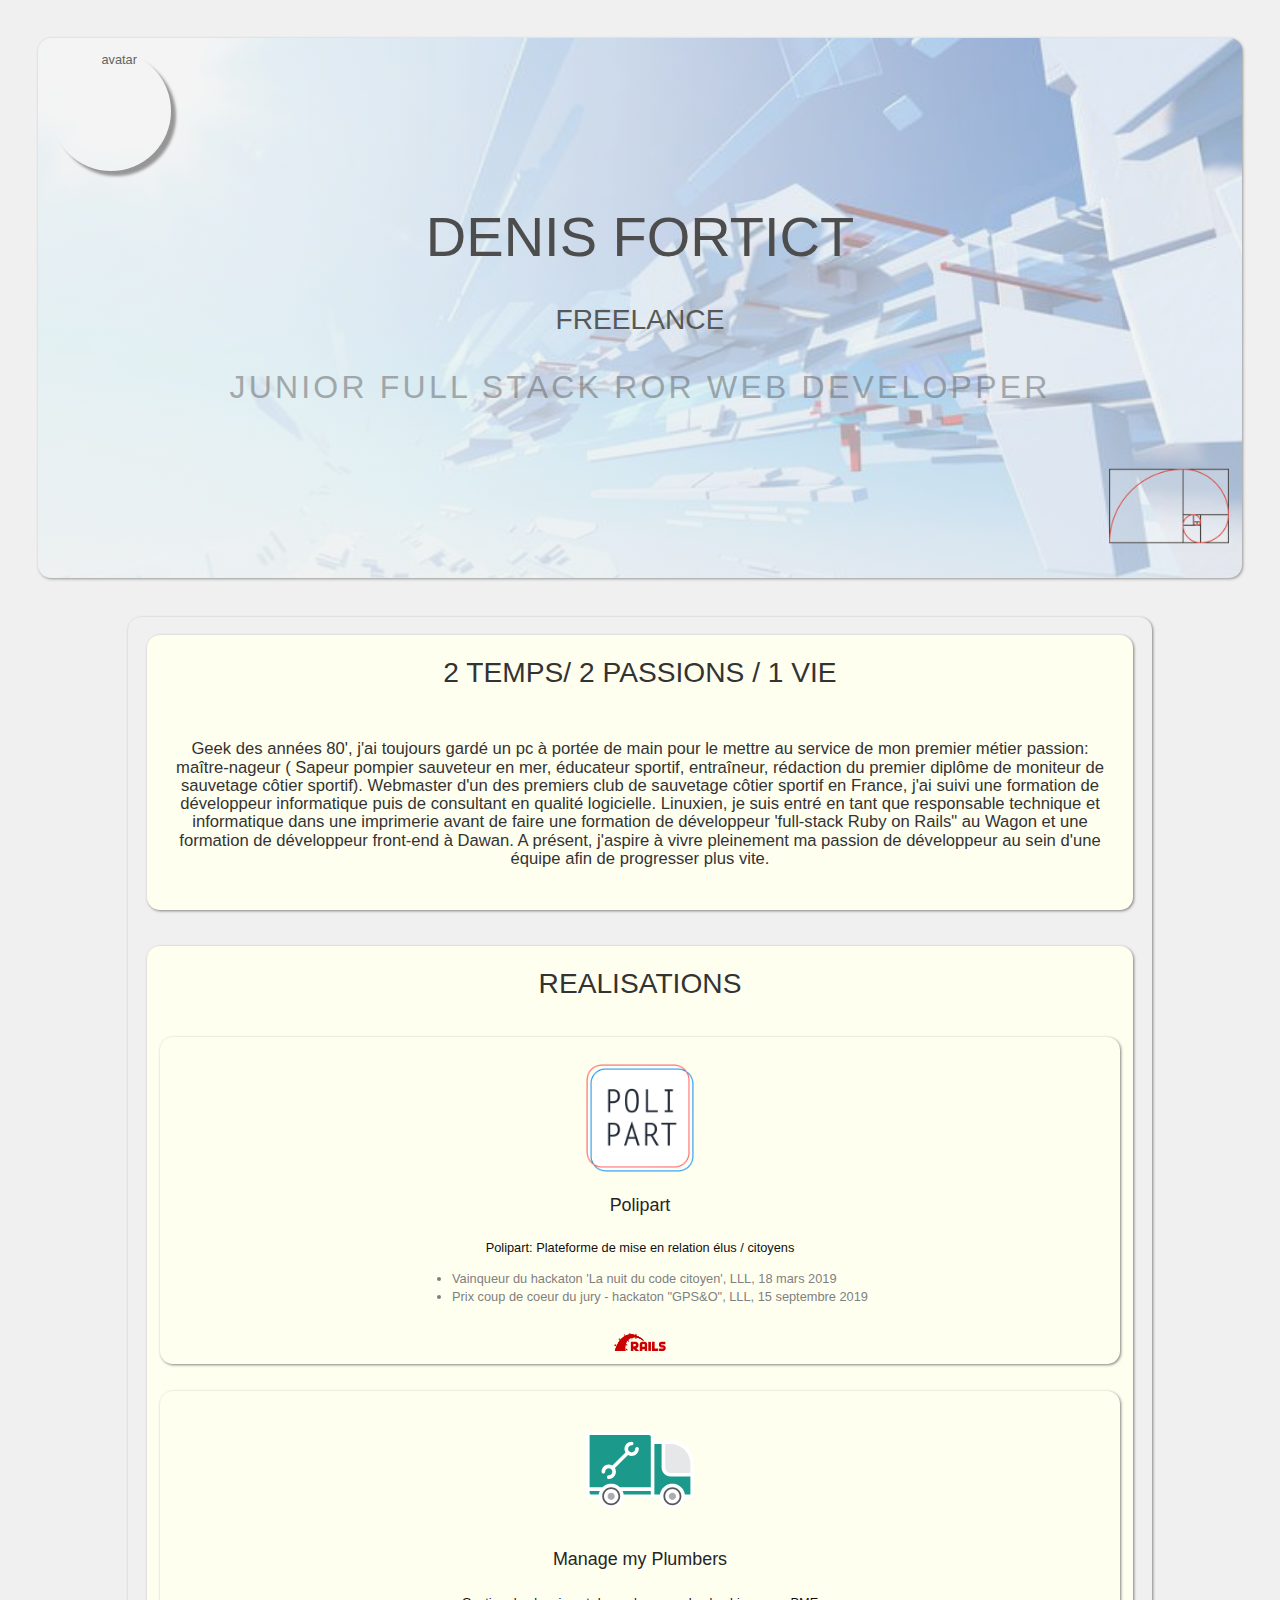
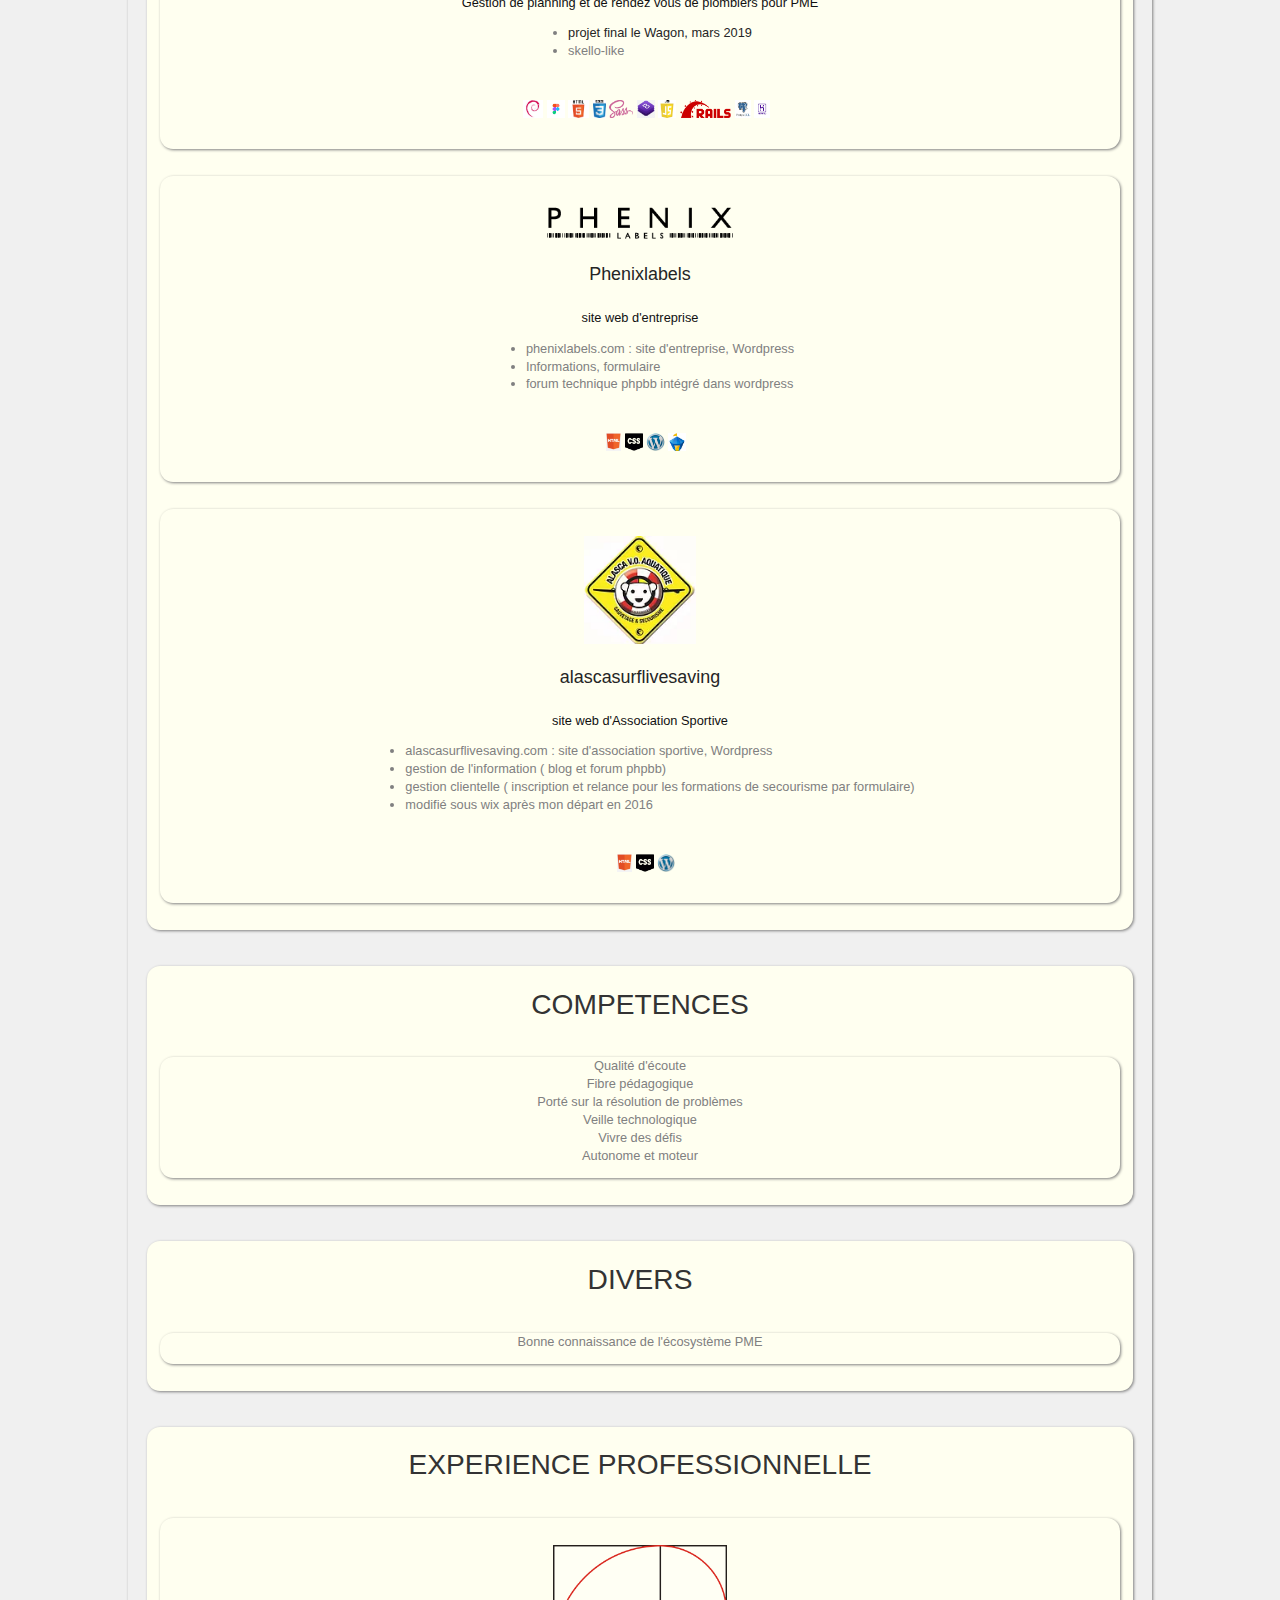
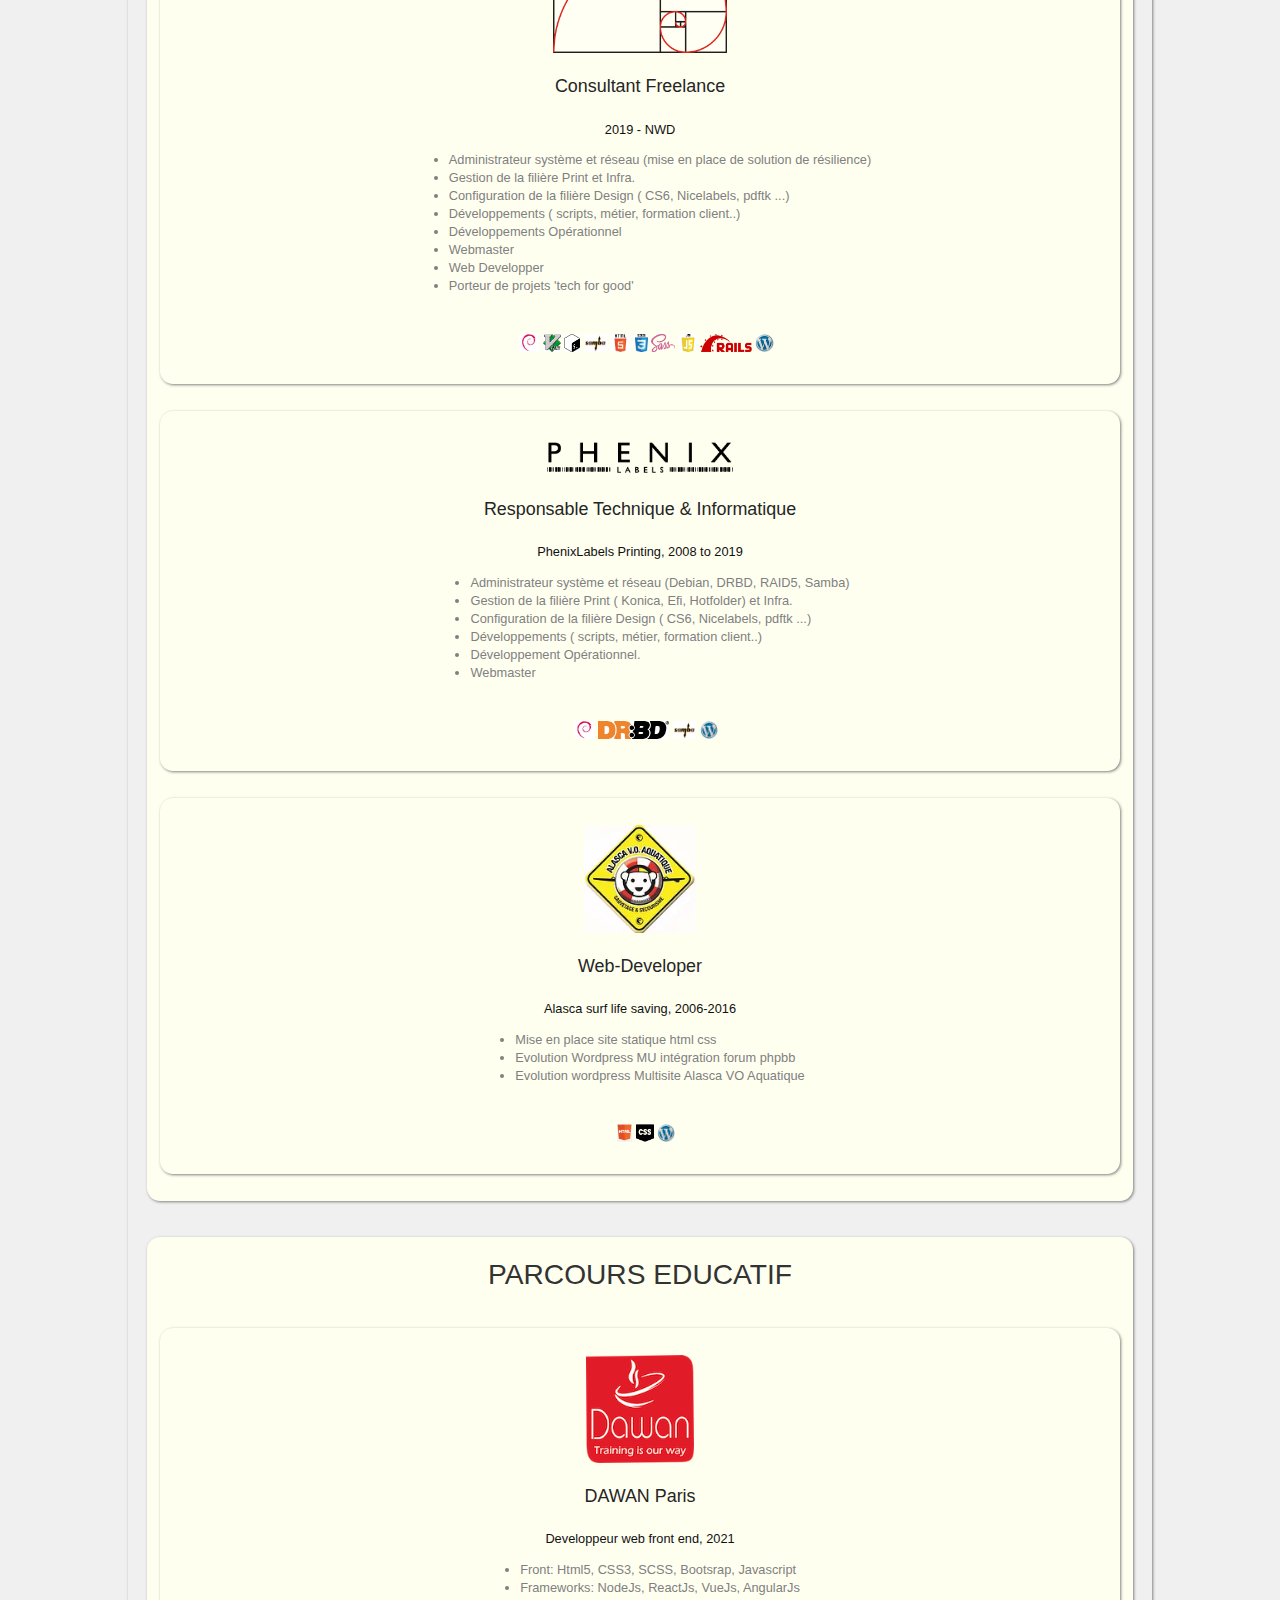
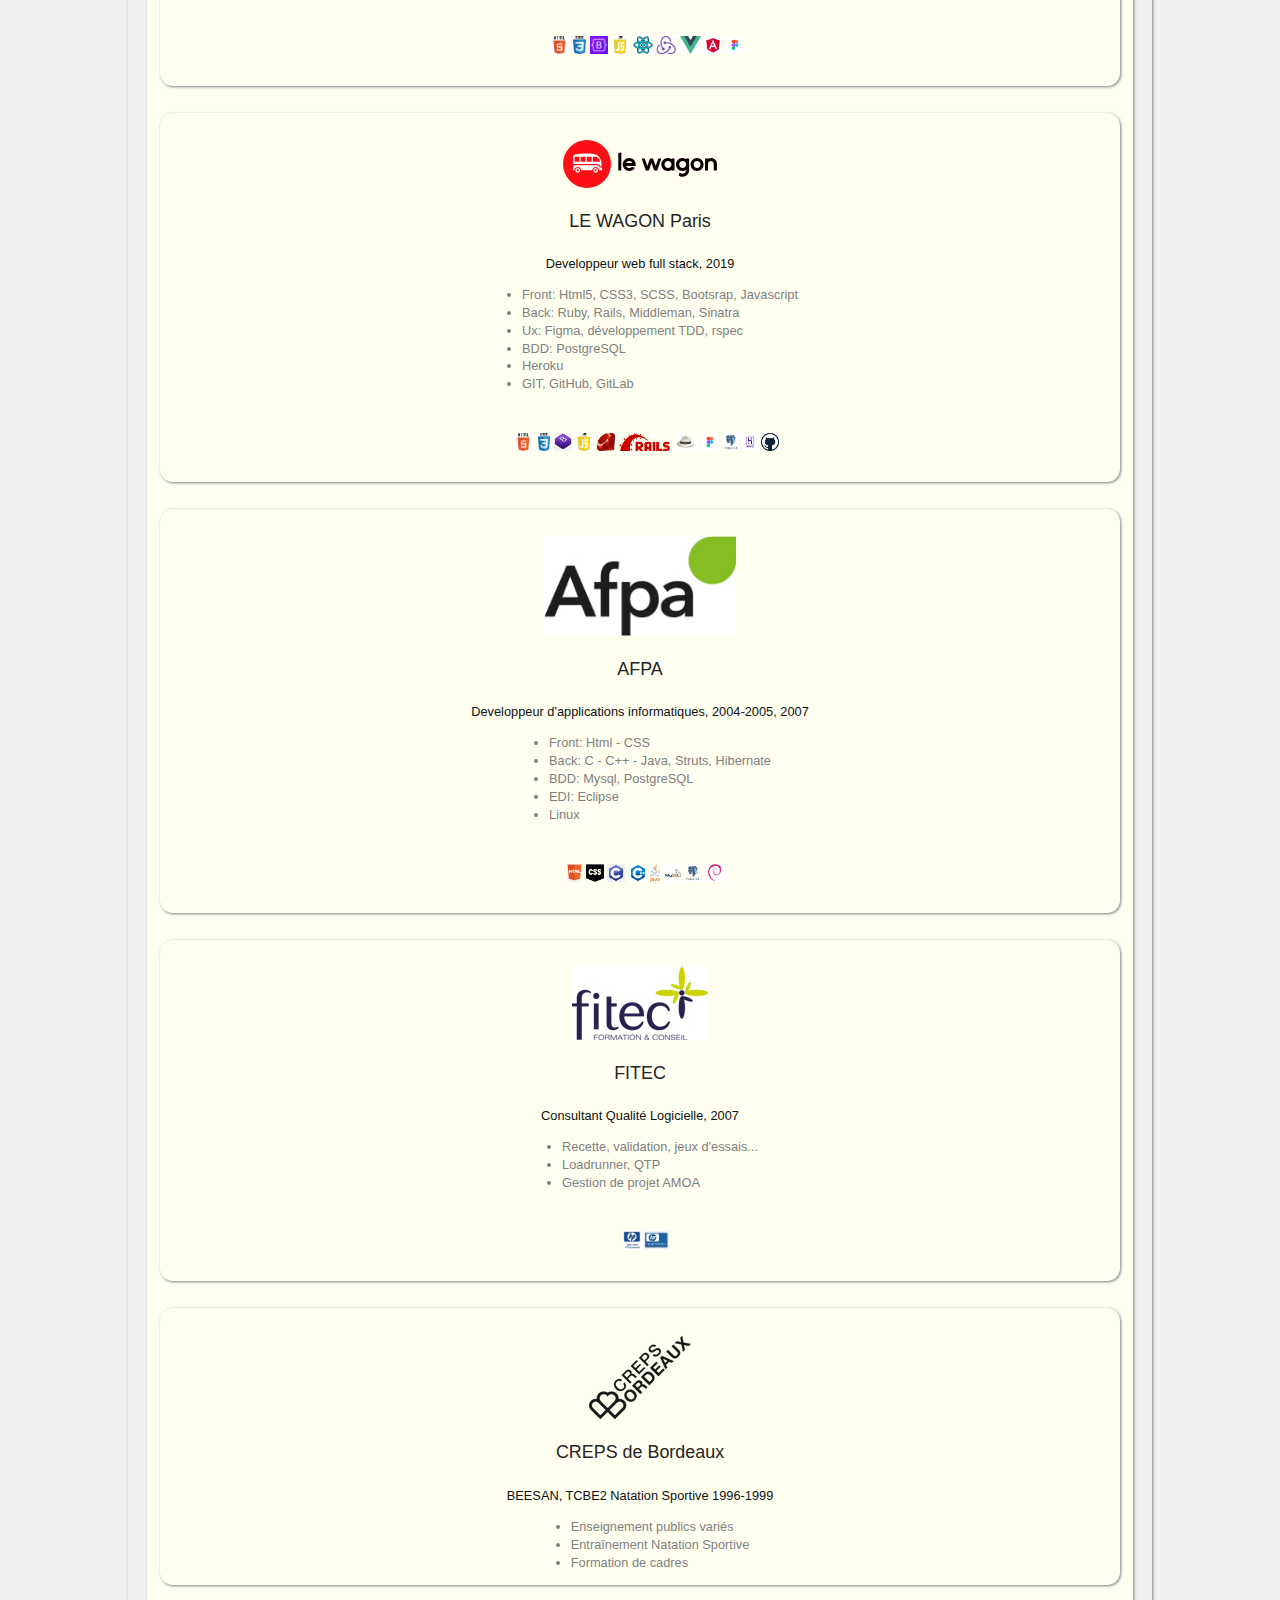
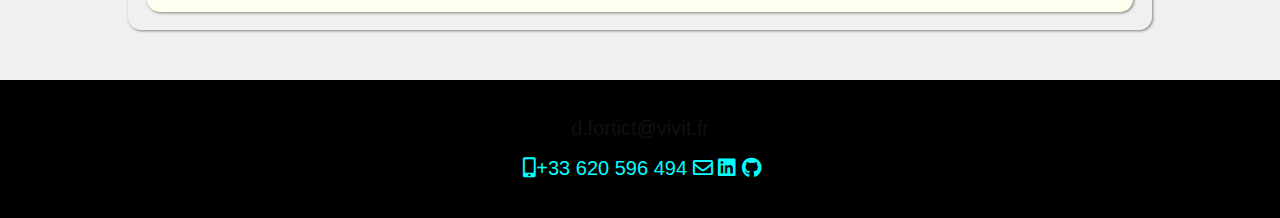
==== cv/index.html @ 647d540a "ajout repertoire cv" ====
<!DOCTYPE html>
<html lang="en">

<head>
    <meta charset="UTF-8">
    <meta http-equiv="X-UA-Compatible" content="IE=edge">
    <meta name="viewport" content="width=device-width, initial-scale=1.0">
    <link rel="icon" type="image/png" href="./images/favicon_spirale-32x32.png" sizes="32x32" />
    <!-- Google result text-->
    <title>Denis Fortict | Freelance FullStack ROR Developer</title>
    <!-- Google result description-->
    <meta name="description" content="Linuxien - Devops PME autodidacte, FullStack ROR Developer Junior, j'aspire à vivre pleinement ma passion de développeur au sein d'une équipe afin de progresser plus vite.">
    <!-- facebook result description -->
    <meta property="og:title" content="D.Fortict - Devops PME autodidacte, FullStack ROR Developer Junior">
    <meta property="og:image" content="spiraledor.png">
    <meta property="og:description" content="Linuxien - Devops PME autodidacte, FullStack ROR Developer Junior, j'aspire à vivre pleinement ma passion de développeur au sein d'une équipe afin de progresser plus vite.">
    <meta property="og:site_name" content="Denis Fortict" />

    <link rel="stylesheet" href="./css/all.css" />
    <link rel="stylesheet" href="./css/cv.css" media="screen" />
    <link rel="stylesheet" href="./css/cv-print.css" media="print" />
</head>

<body>
    <header>
        <section id="banner">
            <div class="item-banner">
                <img id="avatar_style" class="shadow" src="images/cv/profil.jpg" alt="avatar" />
            </div>
            <div id="civi" class="item-banner">
                <h1>DENIS FORTICT</h1>
                <h2>FREELANCE</h2>
                <p>JUNIOR FULL STACK ROR WEB DEVELOPPER</p>
            </div>
            <div class="item-banner">
                <img id="logo_style" src="images/cv/spiraledor.svg" alt="logo" />
            </div>
        </section>
    </header>

    <main>
        <section class="container">
            <div class="card">
                <h2>2 TEMPS/ 2 PASSIONS / 1 VIE</h2>
                <h5>Geek des années 80', j'ai toujours gardé un pc à portée de main pour le mettre au service de mon premier métier passion: maître-nageur ( Sapeur pompier sauveteur en mer, éducateur sportif, entraîneur, rédaction du premier diplôme de moniteur
                    de sauvetage côtier sportif). Webmaster d'un des premiers club de sauvetage côtier sportif en France, j'ai suivi une formation de développeur informatique puis de consultant en qualité logicielle. Linuxien, je suis entré en tant que responsable
                    technique et informatique dans une imprimerie avant de faire une formation de développeur 'full-stack Ruby on Rails" au Wagon et une formation de développeur front-end à Dawan. A présent, j'aspire à vivre pleinement ma passion de développeur
                    au sein d'une équipe afin de progresser plus vite.
                </h5>
            </div>

            <div class="card">
                <h2>REALISATIONS</h2>
                <div class="card-2">
                    <img class="img-logo" src="images/cv/polipart.png" alt="polipart_logo">
                    <div class="card-body">
                        <h4 class="card-title"><a href="https://www.polipart.fr/" target="_blank" class="Polipart">Polipart</a></h4>
                        <p class="card-text">Polipart: Plateforme de mise en relation élus / citoyens</p>
                    </div>
                    <ul class="list-group">
                        <li class="list-group-item">Vainqueur du hackaton 'La nuit du code citoyen', LLL, 18 mars 2019</li>
                        <li class="list-group-item">Prix coup de coeur du jury - hackaton "GPS&O", LLL, 15 septembre 2019</li>
                    </ul>
                    <img class="img-techno" src="images/cv/rails-logo.svg" alt="rails-logo">
                </div>

                <div class="card-2">
                    <img class="img-logo truck_to_go" src="images/cv/plumber.svg" alt="plumber_wagon_logo">
                    <div class="card-body">
                        <h4 class="card-title"><a href="http://www.managemyplumbers.live/" target="_blank" class="Plumbers">Manage my Plumbers</a></h4>
                        <p class="card-text">Gestion de planning et de rendez vous de plombiers pour PME</p>
                    </div>
                    <ul class="list-group">
                        <li class="list-group-item"><a href="https://www.youtube.com/watch?v=HZ87deV1-pY&feature=youtu.be&t=5346" target="_blank" class="Plumbers">projet final le Wagon, mars 2019</a></li>
                        <li class="list-group-item">skello-like</li>
                    </ul>
                    <ul class="list-inline">
                        <li><img class="img-techno" src="images/cv/debian.jpeg" alt="debian-logo"></li>
                        <li><img class="img-techno" src="images/cv/figma.jpeg" alt="figma-logo"></li>
                        <li><img class="img-techno" src="images/cv/html5.jpeg" alt="html5-logo"></li>
                        <li><img class="img-techno" src="images/cv/css3.jpeg" alt="css3-logo"></li>
                        <li><img class="img-techno" src="images/cv/sass-logo.png" alt="sass-logo"></li>
                        <li><img class="img-techno" src="images/cv/Boostrap-4.jpeg" alt="bootstrap4-logo"></li>
                        <li><img class="img-techno" src="images/cv/js.jpeg" alt="js-logo"></li>
                        <li><img class="img-techno" src="images/cv/rails.png" alt="rails-logo"></li>
                        <li><img class="img-techno" src="images/cv/postgre.jpeg" alt="postgre-logo"></li>
                        <li><img class="img-techno" src="images/cv/heroku.jpeg" alt="heroku-logo"></li>
                    </ul>
                </div>

                <div class="card-2">
                    <img class="img-logo" src="images/cv/phenix.png" alt="phenix_logo">
                    <div class="card-body">
                        <h4 class="card-title"><a href="http://www.phenixlabels.com" target="_blank">Phenixlabels</a></h4>
                        <p class="card-text">site web d'entreprise</p>
                    </div>
                    <ul class="list-group">
                        <li class="list-group-item">phenixlabels.com : site d'entreprise, Wordpress</li>
                        <li class="list-group-item">Informations, formulaire</li>
                        <li class="list-group-item">forum technique phpbb intégré dans wordpress</li>
                    </ul>
                    <ul class="list-inline">
                        <li><img class="img-techno" src="images/cv/html.jpeg" alt="html-logo"></li>
                        <li><img class="img-techno" src="images/cv/css.png" alt="css-logo"></li>
                        <li><img class="img-techno" src="images/cv/wordpress-logo.png" alt="wordpress-logo"></li>
                        <li><img class="img-techno" src="images/cv/phpbb.jpeg" alt="phpbb-logo"></li>
                    </ul>
                </div>

                <div class="card-2">
                    <img class="img-logo" src="images/cv/ourson.webp" alt="alasca_logo">
                    <div class="card-body">
                        <h4 class="card-title"><a href="https://www.alascavo-aquatique.com/" target="_blank">alascasurflivesaving</a></h4>
                        <p class="card-text">site web d'Association Sportive</p>
                    </div>
                    <ul class="list-group">
                        <li class="list-group-item">alascasurflivesaving.com : site d'association sportive, Wordpress</li>
                        <li class="list-group-item">gestion de l'information ( blog et forum phpbb)</li>
                        <li class="list-group-item">gestion clientelle ( inscription et relance pour les formations de secourisme par formulaire)</li>
                        <li class="list-group-item">modifié sous wix après mon départ en 2016</li>
                    </ul>
                    <ul class="list-inline">
                        <li><img class="img-techno" src="images/cv/html.jpeg" alt="html-logo"></li>
                        <li><img class="img-techno" src="images/cv/css.png" alt="css-logo"></li>
                        <li><img class="img-techno" src="images/cv/wordpress-logo.png" alt="wordpress-logo"></li>
                    </ul>
                </div>
            </div>

            <div class="card">
                <h2>COMPETENCES</h2>
                <div class="card-2">
                    <ul class="list-group list-clear">
                        <li>Qualité d'écoute</li>
                        <li>Fibre pédagogique</li>
                        <li>Porté sur la résolution de problèmes</li>
                        <li>Veille technologique</li>
                        <li>Vivre des défis</li>
                        <li>Autonome et moteur</li>
                    </ul>
                </div>
            </div>

            <div class="card break">
                <h2>DIVERS</h2>
                <div class="card-2">
                    <ul class="list-group list-clear">
                        <li>Bonne connaissance de l'écosystème PME</li>
                    </ul>
                </div>

            </div>

            <div class="card">
                <h2>EXPERIENCE PROFESSIONNELLE</h2>
                <div class="card-2">
                    <img class="img-logo" src="images/cv/spiraledor.svg" alt="vivit_logo">
                    <div class="card-body">
                        <h4 class="card-title"><a href="https://www.vivit.fr/" target="_blank">Consultant Freelance</a></h4>
                        <p class="card-text">2019 - NWD</p>
                    </div>
                    <ul class="list-group">
                        <li class="list-group-item">Administrateur système et réseau (mise en place de solution de résilience)</li>
                        <li class="list-group-item">Gestion de la filière Print et Infra.</li>
                        <li class="list-group-item">Configuration de la filière Design ( CS6, Nicelabels, pdftk ...)</li>
                        <li class="list-group-item">Développements ( scripts, métier, formation client..)</li>
                        <li class="list-group-item">Développements Opérationnel</li>
                        <li class="list-group-item">Webmaster</li>
                        <li class="list-group-item">Web Developper</li>
                        <li class="list-group-item">Porteur de projets 'tech for good'</li>
                    </ul>
                    <ul class="list-inline">
                        <li><img class="img-techno" src="images/cv/debian.jpeg" alt="debian-logo"></li>
                        <li><img class="img-techno" src="images/cv/vim.jpeg" alt="vi-logo"></li>
                        <li><img class="img-techno" src="images/cv/bash.jpeg" alt="bash-logo"></li>
                        <li><img class="img-techno" src="images/cv/samba.jpeg" alt="samba-logo"></li>
                        <li><img class="img-techno" src="images/cv/html5.jpeg" alt="html5-logo"></li>
                        <li><img class="img-techno" src="images/cv/css3.jpeg" alt="css3-logo"></li>
                        <li><img class="img-techno" src="images/cv/sass-logo.png" alt="sass-logo"></li>
                        <li><img class="img-techno" src="images/cv/js.jpeg" alt="js-logo"></li>
                        <li><img class="img-techno" src="images/cv/rails.png" alt="rails-logo"></li>
                        <li><img class="img-techno" src="images/cv/wordpress-logo.png" alt="wordpress-logo"></li>
                    </ul>
                </div>

                <div class="card-2">
                    <img class="img-logo" src="images/cv/phenix.png" alt="phenix_logo">
                    <div class="card-body">
                        <h4 class="card-title"><a href="http://www.phenixlabels.com" target="_blank">Responsable Technique & Informatique</a></h4>
                        <p class="card-text">PhenixLabels Printing, 2008 to 2019</p>
                    </div>
                    <ul class="list-group">
                        <li class="list-group-item">Administrateur système et réseau (Debian, DRBD, RAID5, Samba)</li>
                        <li class="list-group-item">Gestion de la filière Print ( Konica, Efi, Hotfolder) et Infra.</li>
                        <li class="list-group-item">Configuration de la filière Design ( CS6, Nicelabels, pdftk ...)</li>
                        <li class="list-group-item">Développements ( scripts, métier, formation client..)</li>
                        <li class="list-group-item">Développement Opérationnel.</li>
                        <li class="list-group-item">Webmaster</li>
                    </ul>
                    <ul class="list-inline">
                        <li><img class="img-techno" src="images/cv/debian.jpeg" alt="debian-logo"></li>
                        <li><img class="img-techno" src="images/cv/DRBD.jpeg" alt="DRBD-logo"></li>
                        <li><img class="img-techno" src="images/cv/samba.jpeg" alt="samba-logo"></li>
                        <li><img class="img-techno" src="images/cv/wordpress-logo.png" alt="wordpress-logo"></li>
                    </ul>
                </div>

                <div class="card-2 break">
                    <img class="img-logo" src="images/cv/ourson.webp" alt="alasca_logo">
                    <div class="card-body">
                        <h4 class="card-title"><a href="https://www.alascavo-aquatique.com/" target="_blank">Web-Developer</a></h4>
                        <p class="card-text">Alasca surf life saving, 2006-2016</p>
                    </div>
                    <ul class="list-group">
                        <li class="list-group-item">Mise en place site statique html css</li>
                        <li class="list-group-item">Evolution Wordpress MU intégration forum phpbb</li>
                        <li class="list-group-item">Evolution wordpress Multisite Alasca VO Aquatique</li>
                    </ul>
                    <ul class="list-inline">
                        <li><img class="img-techno" src="images/cv/html.jpeg" alt="html-logo"></li>
                        <li><img class="img-techno" src="images/cv/css.png" alt="css-logo"></li>
                        <li><img class="img-techno" src="images/cv/wordpress-logo.png" alt="wordpress-logo"></li>
                    </ul>
                </div>
            </div>

            <div class="card">
                <h2>PARCOURS EDUCATIF</h2>
                <div class="card-2">
                    <img class="img-logo" src="images/cv/dawan-logo.png" alt="dawan_logo">
                    <div class="card-body">
                        <h4 class="card-title"><a href="http://www.dawan.fr/" target="_blank">DAWAN Paris</a></h4>
                        <p class="card-text">Developpeur web front end, 2021</p>
                    </div>
                    <ul class="list-group">
                        <li class="list-group-item">Front: Html5, CSS3, SCSS, Bootsrap, Javascript</li>
                        <li class="list-group-item">Frameworks: NodeJs, ReactJs, VueJs, AngularJs</li>
                    </ul>
                    <ul class="list-inline">
                        <li><img class="img-techno" src="images/cv/html5.jpeg" alt="html5-logo"></li>
                        <li><img class="img-techno" src="images/cv/css3.jpeg" alt="css3-logo"></li>
                        <li><img class="img-techno" src="images/cv/bootstrap-5.jpeg" alt="bootstrap5-logo"></li>
                        <li><img class="img-techno" src="images/cv/js.jpeg" alt="js-logo"></li>
                        <li><img class="img-techno" src="images/cv/react.jpeg" alt="react-logo"></li>
                        <li><img class="img-techno" src="images/cv/redux.jpeg" alt="redux-logo"></li>
                        <li><img class="img-techno" src="images/cv/vue.jpeg" alt="vue-logo"></li>
                        <li><img class="img-techno" src="images/cv/angular.jpeg" alt="angular-logo"></li>
                        <li><img class="img-techno" src="images/cv/figma.jpeg" alt="figma-logo"></li>
                    </ul>
                </div>

                <div class="card-2">
                    <img class="img-logo" src="images/cv/logo-lewagon.svg" alt="wagon_logo">
                    <div class="card-body">
                        <h4 class="card-title"><a href="https://www.lewagon.com/fr" target="_blank">LE WAGON Paris</a></h4>
                        <p class="card-text">Developpeur web full stack, 2019</p>
                    </div>
                    <ul class="list-group">
                        <li class="list-group-item">Front: Html5, CSS3, SCSS, Bootsrap, Javascript</li>
                        <li class="list-group-item">Back: Ruby, Rails, Middleman, Sinatra</li>
                        <li class="list-group-item">Ux: Figma, développement TDD, rspec</li>
                        <li class="list-group-item">BDD: PostgreSQL</li>
                        <li class="list-group-item">Heroku</li>
                        <li class="list-group-item">GIT, GitHub, GitLab</li>
                    </ul>
                    <ul class="list-inline">
                        <li><img class="img-techno" src="images/cv/html5.jpeg" alt="html5-logo"></li>
                        <li><img class="img-techno" src="images/cv/css3.jpeg" alt="css3-logo"></li>
                        <li><img class="img-techno" src="images/cv/Boostrap-4.jpeg" alt="bootstrap4-logo"></li>
                        <li><img class="img-techno" src="images/cv/js.jpeg" alt="js-logo"></li>
                        <li><img class="img-techno" src="images/cv/ruby.jpeg" alt="ruby-logo"></li>
                        <li><img class="img-techno" src="images/cv/rails.png" alt="rails-logo"></li>
                        <li><img class="img-techno" src="images/cv/sinatra.jpeg" alt="sinatra-logo"></li>
                        <li><img class="img-techno" src="images/cv/figma.jpeg" alt="figma-logo"></li>
                        <li><img class="img-techno" src="images/cv/postgre.jpeg" alt="postgre-logo"></li>
                        <li><img class="img-techno" src="images/cv/heroku.jpeg" alt="heroku-logo"></li>
                        <li><img class="img-techno" src="images/cv/github-logo.jpeg" alt="git-logo"></li>
                    </ul>
                </div>

                <div class="card-2">
                    <img class="img-logo" src="images/cv/afpa_logo.jpeg" alt="afpa_logo">
                    <div class="card-body">
                        <h4 class="card-title"><a href="https://www.lewagon.com/fr" target="_blank">AFPA</a></h4>
                        <p class="card-text">Developpeur d'applications informatiques, 2004-2005, 2007</p>
                    </div>
                    <ul class="list-group">
                        <li class="list-group-item">Front: Html - CSS</li>
                        <li class="list-group-item">Back: C - C++ - Java, Struts, Hibernate</li>
                        <li class="list-group-item">BDD: Mysql, PostgreSQL</li>
                        <li class="list-group-item">EDI: Eclipse</li>
                        <li class="list-group-item">Linux</li>
                    </ul>
                    <ul class="list-inline">
                        <li><img class="img-techno" src="images/cv/html.jpeg" alt="html-logo"></li>
                        <li><img class="img-techno" src="images/cv/css.png" alt="css-logo"></li>
                        <li><img class="img-techno" src="images/cv/C.jpeg" alt="C-logo"></li>
                        <li><img class="img-techno" src="images/cv/C++.jpeg" alt="c++-logo"></li>
                        <li><img class="img-techno" src="images/cv/java.jpeg" alt="java-logo"></li>
                        <li><img class="img-techno" src="images/cv/mySQL.jpeg" alt="mySQL-logo"></li>
                        <li><img class="img-techno" src="images/cv/postgre.jpeg" alt="postgre-logo"></li>
                        <li><img class="img-techno" src="images/cv/debian.jpeg" alt="debian-logo"></li>
                    </ul>
                </div>

                <div class="card-2">
                    <img class="img-logo" src="images/cv/logo_fitec.jpg" alt="fitec_logo">
                    <div class="card-body">
                        <h4 class="card-title"><a href="https://www.lewagon.com/fr" target="_blank">FITEC</a></h4>
                        <p class="card-text">Consultant Qualité Logicielle, 2007</p>
                    </div>
                    <ul class="list-group">
                        <li class="list-group-item">Recette, validation, jeux d'essais...</li>
                        <li class="list-group-item">Loadrunner, QTP</li>
                        <li class="list-group-item">Gestion de projet AMOA</li>
                    </ul>
                    <ul class="list-inline">
                        <li><img class="img-techno" src="images/cv/qtp.jpeg" alt="qtp-logo"></li>
                        <li><img class="img-techno" src="images/cv/loadrunner.jpeg" alt="loadrunner-logo"></li>
                    </ul>
                </div>

                <div class="card-2">
                    <img class="img-logo" src="images/cv/logo_creps.png" alt="creps_logo">
                    <div class="card-body">
                        <h4 class="card-title"><a href="https://creps-aquitaine.fr" target="_blank">CREPS de Bordeaux</a></h4>
                        <p class="card-text">BEESAN, TCBE2 Natation Sportive 1996-1999</p>
                    </div>
                    <ul class="list-group">
                        <li class="list-group-item">Enseignement publics variés</li>
                        <li class="list-group-item">Entraînement Natation Sportive</li>
                        <li class="list-group-item">Formation de cadres</li>
                    </ul>
                </div>
            </section>
    </main>

    <footer id="footer">
        <p>d.fortict@vivit.fr</p>
        <ul class="list-inline">
            <li><a href="#"><i class="fas fa-mobile-alt"></i>+33 620 596 494</a></li>
            <li><a href="mailto:d.fortict@vivit.fr"><i class="far fa-envelope"></i></a></li>
            <li><a href="https://www.linkedin.com/in/denis-fortict/" target="_blank"><i class="fab fa-linkedin"></i></a></li>
            <li><a href="https://github.com/wizz7533" target="_blank"><i class="fab fa-github"></i></a></li>
        </ul>
    </footer>

</body>

</html>
---- cv/css/cv.css ----
/* Import CSS */

@import url("../components/avatar.css");
@import url("../components/logo.css");
@import url("../components/banner.css");
@import url("../components/container.css");
@import url("../components/footer.css");
@import url("../components/card.css");

/* Variables globales de la page */

:root {
    --smart-grey: #404040;
    --dark-grey: #252525;
}


/* Reset du box sizing */

*,
*::before,
*::after {
    box-sizing: border-box;
}


/* polices "importées" */


/* déclarations générales */

body {
    background-color: rgb(240, 240, 240);
    color: grey;
    font-size: 0.8em;
    font-family: 'Open Sans', sans-serif;
    font-weight: 400;
    line-height: 140%;
    margin: 0;
}

/* body>header {
    display:flex;
    /* flex-wrap:nowrap; */
} */

h1 {
    font-family: 'Work Sans', sans-serif;
    color: #000;
    font-weight: lighter;
    font-size: 3.5em;
}

h2 {
    font-family: 'Work Sans', sans-serif;
    color: #333;
    font-weight: lighter;
    font-size: 2.2em;
    line-height: 1.1;
}

h3 {
    font-family: 'Work Sans', sans-serif;
    color: #333;
    font-weight: lighter;
    font-size: 2em;
    line-height: 1.1;
}

h4 {
    font-family: 'Work Sans', sans-serif;
    color: #333;
    font-weight: initial;
    font-size: 1.4em;
    line-height: 1.1;
}

h5 {
    font-family: 'Work Sans', sans-serif;
    color: #333;
    font-weight: normal;
    font-size: 1.3em;
    line-height: 1.1;
}

a {
    color: var(--dark-grey);
    text-decoration: none;
}

a:hover {
    color: purple;
    text-decoration: none;
}

p {
    color: #101010;
}


/* déclarations maquette html */


/* media querie */
---- cv/css/cv-print.css ----
/* définition de la marge 1cm en fonction du papier de sortie */

@page {
    margin: 1cm;
}

:root {
    --smart-grey: #404040;
    --dark-grey: #252525;
}


/* Elements n'apparaissant pas au print */

body>nav,
body>footer,
button {
    display: none;
}

h3 {
    font-family: 'Work Sans', sans-serif;
    color: #333;
    font-weight: lighter;
    font-size: 1.5em;
    line-height: 1;
}

h4 {
    font-family: 'Work Sans', sans-serif;
    color: #333;
    font-weight: initial;
    font-size: 1.2em;
    line-height: 1;
}

h5 {
    font-family: 'Work Sans', sans-serif;
    color: #333;
    font-weight: normal;
    font-size: 0.8em;
    line-height: 1;
}

p {
    font-size: 0.8em;
}

.card-text {
    font-size: 3em bold;
}

#avatar_style {
    position: relative;
    height: 10em;
    border-radius: 0 50px 0;
}

#logo_style {
    position: relative;
    top: 2em;
}

#banner {
    column-count: 3;
    justify-content: space-between;
    text-align: center;
    align-items: flex-end;
    margin: 0;
    top: 0;
    left: O;
    margin-bottom: 5em;
}

.item-banner {
    position: sticky;
    margin: 0;
    height: 100%;
    line-height: 0.95;
}

.img-logo {
    position: relative;
    margin: auto;
    padding-top: 3vh;
    max-height: 7.5vh;
}

.list-group {
    position: relative;
    margin: 0;
    font-size: .9em;
}

.img-techno {
    position: relative;
    margin: auto;
    min-width: 4vw;
    max-height: 3vh;
    padding-top: 3vh;
}

pre {
    display: none;
}

.card {
    margin-bottom: 5px;
    page-break-before: auto;
    border-top: 2px solid var(--dark-grey);
}

.card>.card-2 {
    column-count: 2;
    -webkit-column-break-after: region;
}

.card-2 {
    border-top: 0.5px solid var(--smart-grey);
    text-align: center;
    margin-bottom: 1em;
    padding-top: 1em;
}

.list-inline>li {
    display: inline-flex;
    flex-direction: column;
    text-decoration: none;
}

.break {
    page-break-after: always;
}

#footer {
    position: absolute;
    top: 15vh;
    left: 65vw;
    text-align: center;
}
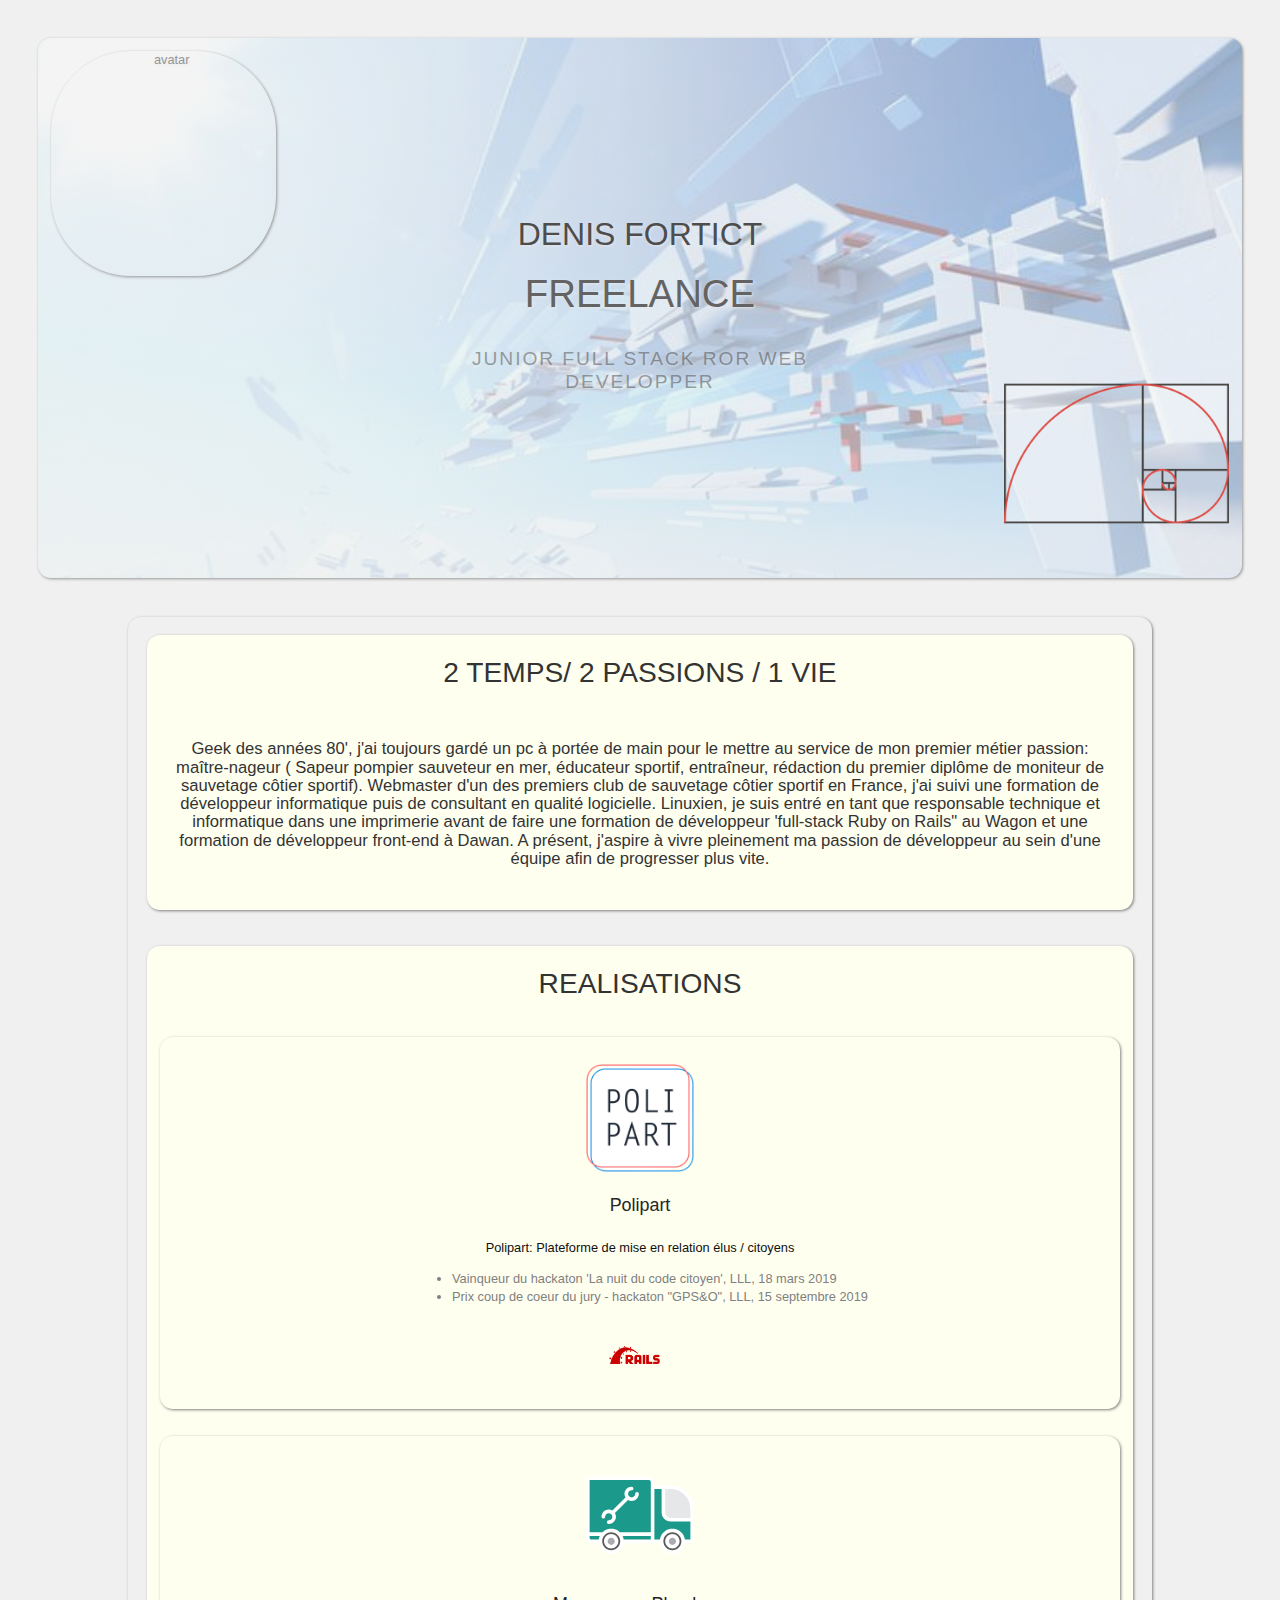
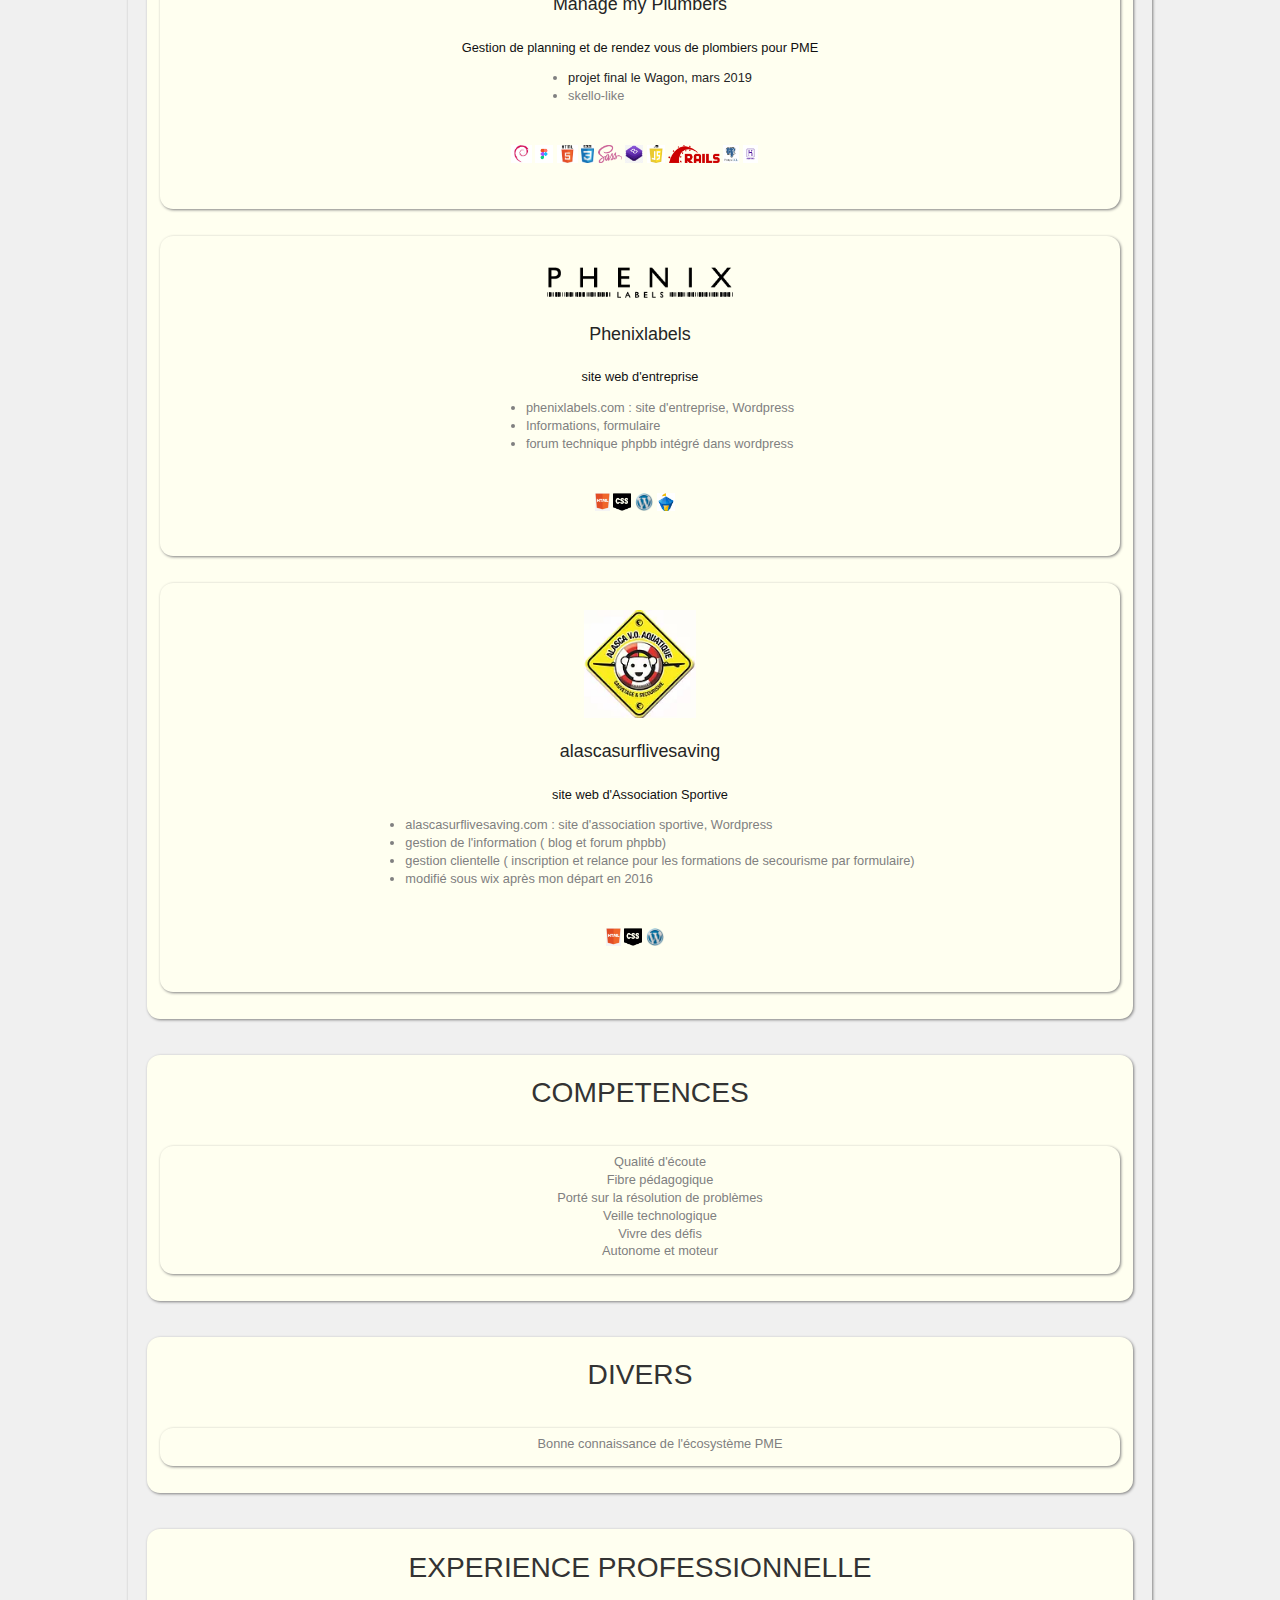
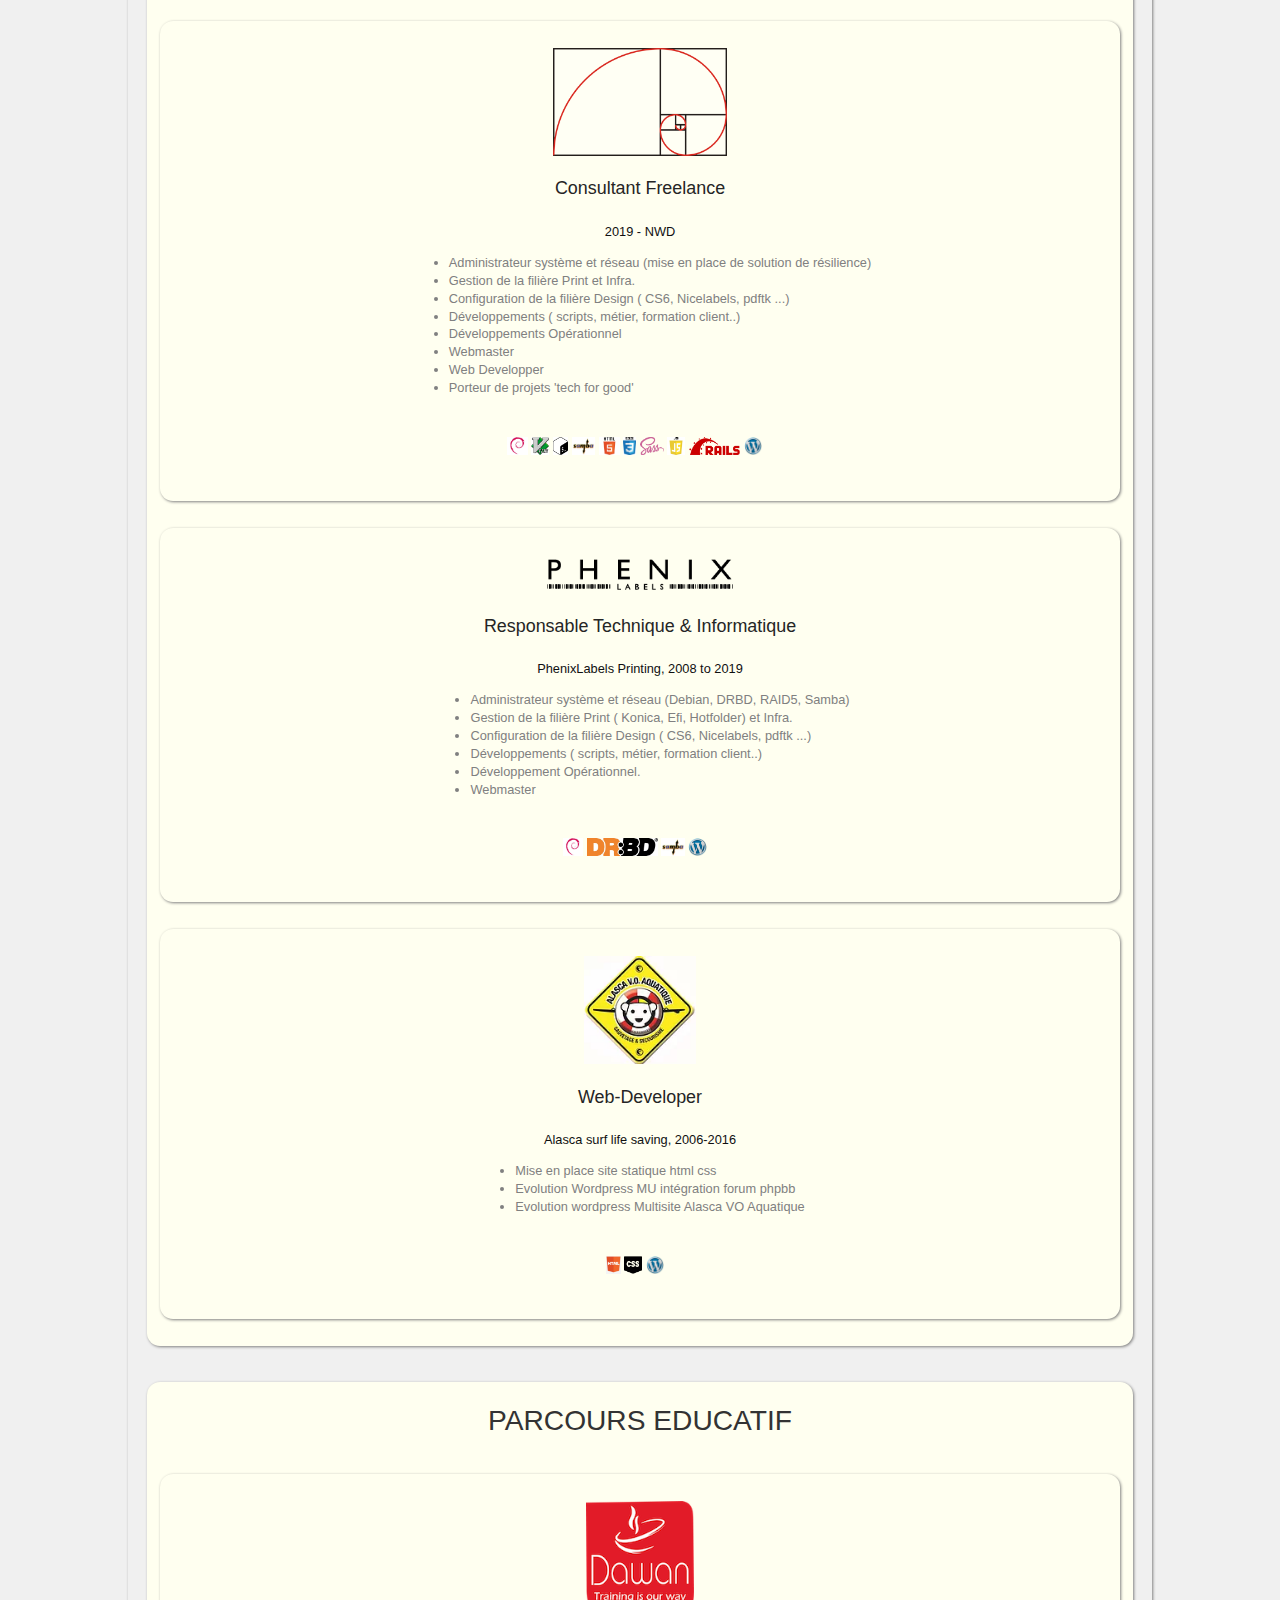
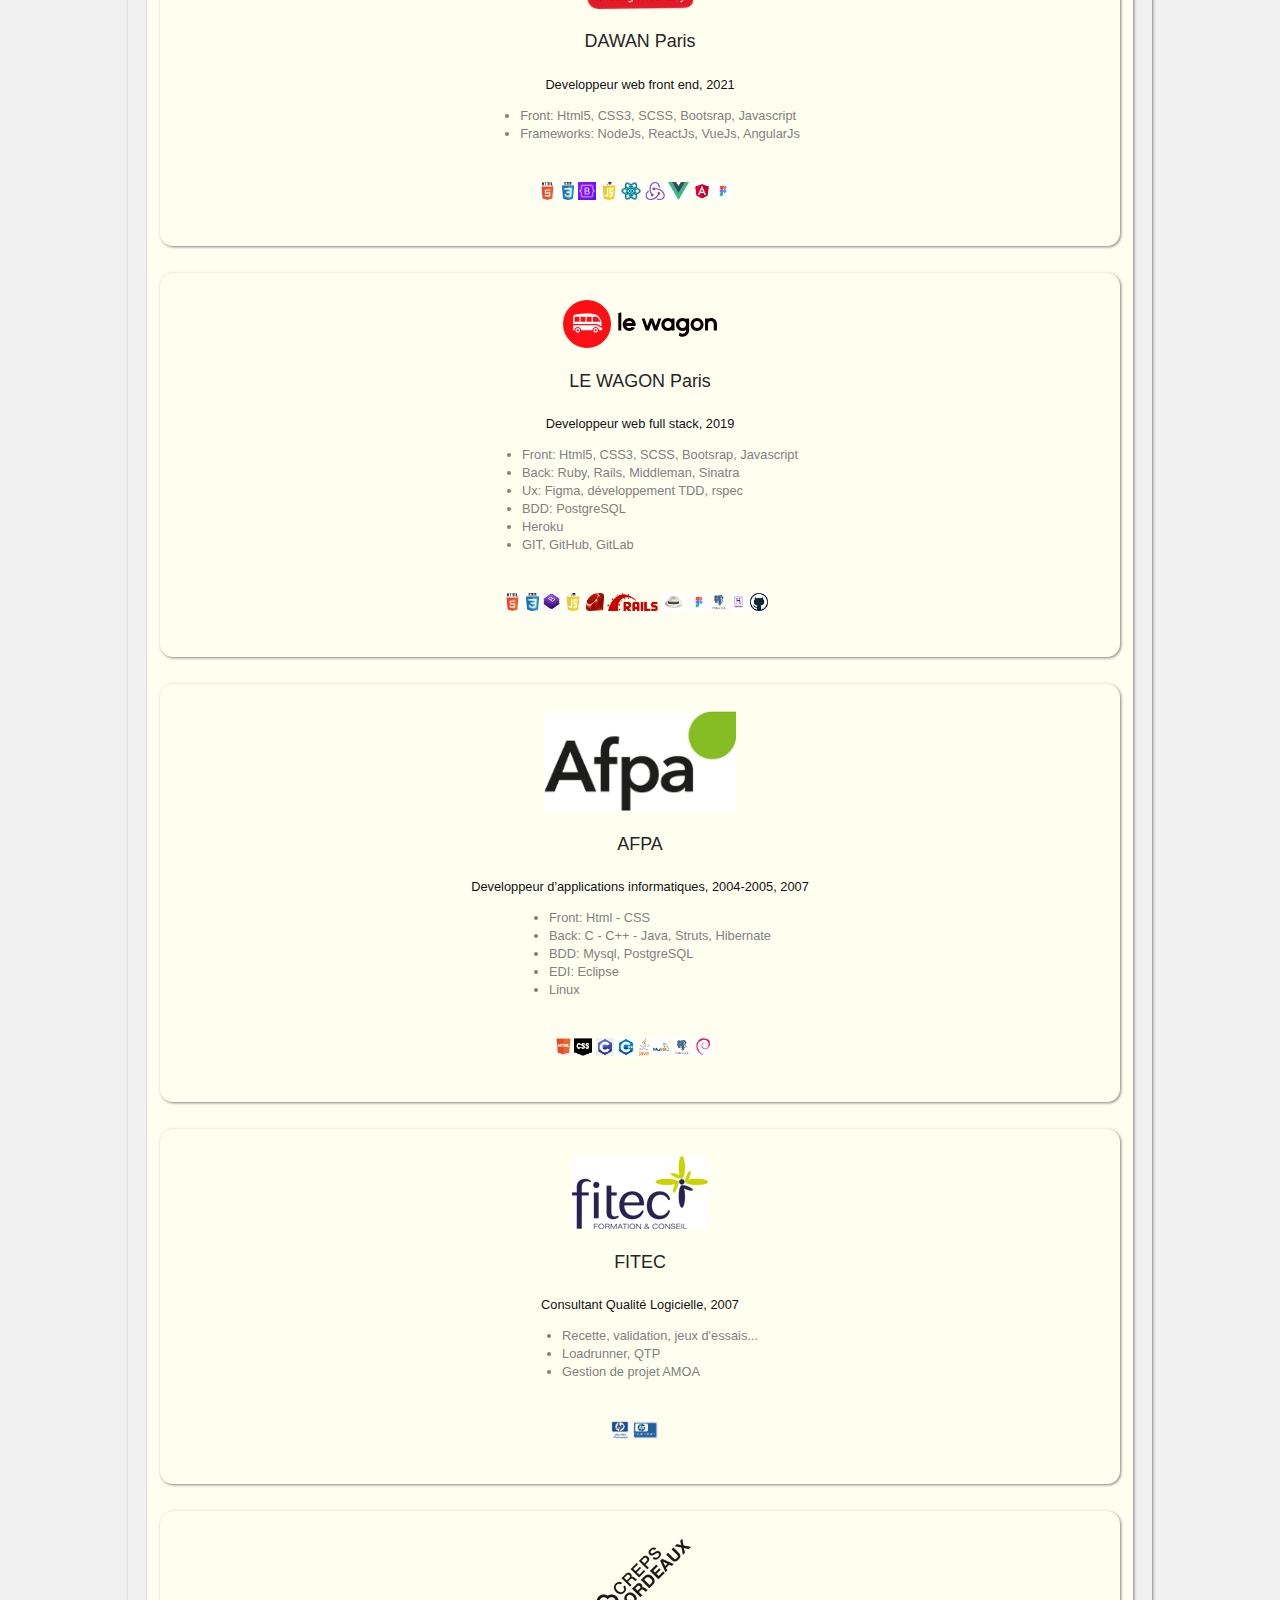
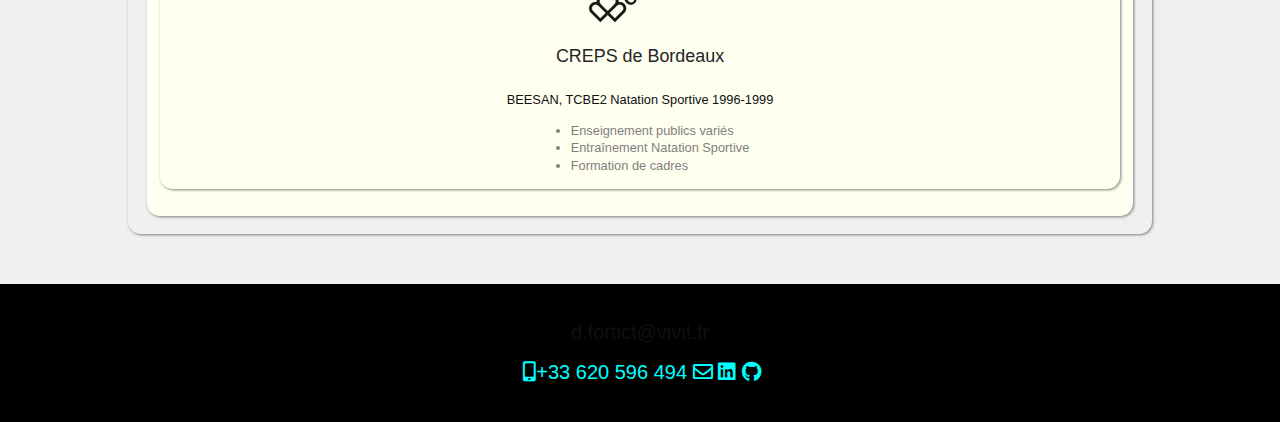
==== commit 23f9ccd8: "cv remis en forme selon html5 et media queries" ====
--- a/cv/index.html
+++ b/cv/index.html
@@ -22,114 +22,131 @@
 </head>
 
 <body>
-    <header>
-        <section id="banner">
-            <div class="item-banner">
-                <img id="avatar_style" class="shadow" src="images/cv/profil.jpg" alt="avatar" />
-            </div>
-            <div id="civi" class="item-banner">
-                <h1>DENIS FORTICT</h1>
-                <h2>FREELANCE</h2>
-                <p>JUNIOR FULL STACK ROR WEB DEVELOPPER</p>
-            </div>
-            <div class="item-banner">
-                <img id="logo_style" src="images/cv/spiraledor.svg" alt="logo" />
-            </div>
-        </section>
-    </header>
+    
+    <section id="banner">
+        <article class="item-banner">
+            <img id="avatar_style" class="shadow" src="images/cv/profil.jpg" alt="avatar" />
+        </article>
+        <article id="civi" class="item-banner">
+            <h1>DENIS FORTICT</h1>
+            <h2>FREELANCE</h2>
+            <p>JUNIOR FULL STACK ROR WEB DEVELOPPER</p>
+        </article>
+        <article class="item-banner">
+            <img id="logo_style" src="images/cv/spiraledor.svg" alt="logo" />
+        </article>
+    </section>
 
     <main>
         <section class="container">
-            <div class="card">
+            <header class="card">
                 <h2>2 TEMPS/ 2 PASSIONS / 1 VIE</h2>
                 <h5>Geek des années 80', j'ai toujours gardé un pc à portée de main pour le mettre au service de mon premier métier passion: maître-nageur ( Sapeur pompier sauveteur en mer, éducateur sportif, entraîneur, rédaction du premier diplôme de moniteur
                     de sauvetage côtier sportif). Webmaster d'un des premiers club de sauvetage côtier sportif en France, j'ai suivi une formation de développeur informatique puis de consultant en qualité logicielle. Linuxien, je suis entré en tant que responsable
                     technique et informatique dans une imprimerie avant de faire une formation de développeur 'full-stack Ruby on Rails" au Wagon et une formation de développeur front-end à Dawan. A présent, j'aspire à vivre pleinement ma passion de développeur
                     au sein d'une équipe afin de progresser plus vite.
                 </h5>
-            </div>
-
-            <div class="card">
+            </header>
+
+            <header class="card">
                 <h2>REALISATIONS</h2>
-                <div class="card-2">
+                <article class="card-2">
                     <img class="img-logo" src="images/cv/polipart.png" alt="polipart_logo">
-                    <div class="card-body">
+                    <section class="card-body">
                         <h4 class="card-title"><a href="https://www.polipart.fr/" target="_blank" class="Polipart">Polipart</a></h4>
                         <p class="card-text">Polipart: Plateforme de mise en relation élus / citoyens</p>
-                    </div>
+                    </section>
+                    <section class="description">
                     <ul class="list-group">
                         <li class="list-group-item">Vainqueur du hackaton 'La nuit du code citoyen', LLL, 18 mars 2019</li>
                         <li class="list-group-item">Prix coup de coeur du jury - hackaton "GPS&O", LLL, 15 septembre 2019</li>
                     </ul>
-                    <img class="img-techno" src="images/cv/rails-logo.svg" alt="rails-logo">
-                </div>
-
-                <div class="card-2">
+                    </section>
+                    <section class="dock">
+                        <ul class="list-inline">
+                            <li><img class="img-techno" src="images/cv/rails.png" alt="rails-logo"></li>
+                        </ul>
+                    </section>
+                </article>
+
+                <article class="card-2">
                     <img class="img-logo truck_to_go" src="images/cv/plumber.svg" alt="plumber_wagon_logo">
-                    <div class="card-body">
+                    <section class="card-body">
                         <h4 class="card-title"><a href="http://www.managemyplumbers.live/" target="_blank" class="Plumbers">Manage my Plumbers</a></h4>
                         <p class="card-text">Gestion de planning et de rendez vous de plombiers pour PME</p>
-                    </div>
-                    <ul class="list-group">
-                        <li class="list-group-item"><a href="https://www.youtube.com/watch?v=HZ87deV1-pY&feature=youtu.be&t=5346" target="_blank" class="Plumbers">projet final le Wagon, mars 2019</a></li>
-                        <li class="list-group-item">skello-like</li>
-                    </ul>
-                    <ul class="list-inline">
-                        <li><img class="img-techno" src="images/cv/debian.jpeg" alt="debian-logo"></li>
-                        <li><img class="img-techno" src="images/cv/figma.jpeg" alt="figma-logo"></li>
-                        <li><img class="img-techno" src="images/cv/html5.jpeg" alt="html5-logo"></li>
-                        <li><img class="img-techno" src="images/cv/css3.jpeg" alt="css3-logo"></li>
-                        <li><img class="img-techno" src="images/cv/sass-logo.png" alt="sass-logo"></li>
-                        <li><img class="img-techno" src="images/cv/Boostrap-4.jpeg" alt="bootstrap4-logo"></li>
-                        <li><img class="img-techno" src="images/cv/js.jpeg" alt="js-logo"></li>
-                        <li><img class="img-techno" src="images/cv/rails.png" alt="rails-logo"></li>
-                        <li><img class="img-techno" src="images/cv/postgre.jpeg" alt="postgre-logo"></li>
-                        <li><img class="img-techno" src="images/cv/heroku.jpeg" alt="heroku-logo"></li>
-                    </ul>
-                </div>
-
-                <div class="card-2">
+                    </section>
+                    <section class="description">
+                        <ul class="list-group">
+                            <li class="list-group-item"><a href="https://www.youtube.com/watch?v=HZ87deV1-pY&feature=youtu.be&t=5346" target="_blank" class="Plumbers">projet final le Wagon, mars 2019</a></li>
+                            <li class="list-group-item">skello-like</li>
+                        </ul>
+                    </section>
+                    <section class="dock">
+                        <ul class="list-inline">
+                            <li><img class="img-techno" src="images/cv/debian.jpeg" alt="debian-logo"></li>
+                            <li><img class="img-techno" src="images/cv/figma.jpeg" alt="figma-logo"></li>
+                            <li><img class="img-techno" src="images/cv/html5.jpeg" alt="html5-logo"></li>
+                            <li><img class="img-techno" src="images/cv/css3.jpeg" alt="css3-logo"></li>
+                            <li><img class="img-techno" src="images/cv/sass-logo.png" alt="sass-logo"></li>
+                            <li><img class="img-techno" src="images/cv/Boostrap-4.jpeg" alt="bootstrap4-logo"></li>
+                            <li><img class="img-techno" src="images/cv/js.jpeg" alt="js-logo"></li>
+                            <li><img class="img-techno" src="images/cv/rails.png" alt="rails-logo"></li>
+                            <li><img class="img-techno" src="images/cv/postgre.jpeg" alt="postgre-logo"></li>
+                            <li><img class="img-techno" src="images/cv/heroku.jpeg" alt="heroku-logo"></li>
+                        </ul>
+                    </section>
+                </article>
+
+                <article class="card-2">
                     <img class="img-logo" src="images/cv/phenix.png" alt="phenix_logo">
-                    <div class="card-body">
+                    <section class="card-body">
                         <h4 class="card-title"><a href="http://www.phenixlabels.com" target="_blank">Phenixlabels</a></h4>
                         <p class="card-text">site web d'entreprise</p>
-                    </div>
-                    <ul class="list-group">
-                        <li class="list-group-item">phenixlabels.com : site d'entreprise, Wordpress</li>
-                        <li class="list-group-item">Informations, formulaire</li>
-                        <li class="list-group-item">forum technique phpbb intégré dans wordpress</li>
-                    </ul>
-                    <ul class="list-inline">
-                        <li><img class="img-techno" src="images/cv/html.jpeg" alt="html-logo"></li>
-                        <li><img class="img-techno" src="images/cv/css.png" alt="css-logo"></li>
-                        <li><img class="img-techno" src="images/cv/wordpress-logo.png" alt="wordpress-logo"></li>
-                        <li><img class="img-techno" src="images/cv/phpbb.jpeg" alt="phpbb-logo"></li>
-                    </ul>
-                </div>
-
-                <div class="card-2">
+                    </section>
+                    <section class="description">
+                        <ul class="list-group">
+                            <li class="list-group-item">phenixlabels.com : site d'entreprise, Wordpress</li>
+                            <li class="list-group-item">Informations, formulaire</li>
+                            <li class="list-group-item">forum technique phpbb intégré dans wordpress</li>
+                        </ul>
+                    </section>
+                    <section class="dock">
+                        <ul class="list-inline">
+                            <li><img class="img-techno" src="images/cv/html.jpeg" alt="html-logo"></li>
+                            <li><img class="img-techno" src="images/cv/css.png" alt="css-logo"></li>
+                            <li><img class="img-techno" src="images/cv/wordpress-logo.png" alt="wordpress-logo"></li>
+                            <li><img class="img-techno" src="images/cv/phpbb.jpeg" alt="phpbb-logo"></li>
+                        </ul>
+                    </section>
+                </article>
+
+                <article class="card-2">
                     <img class="img-logo" src="images/cv/ourson.webp" alt="alasca_logo">
-                    <div class="card-body">
+                    <section class="card-body">
                         <h4 class="card-title"><a href="https://www.alascavo-aquatique.com/" target="_blank">alascasurflivesaving</a></h4>
                         <p class="card-text">site web d'Association Sportive</p>
-                    </div>
+                    </section>
+                    <section class="description">
                     <ul class="list-group">
                         <li class="list-group-item">alascasurflivesaving.com : site d'association sportive, Wordpress</li>
                         <li class="list-group-item">gestion de l'information ( blog et forum phpbb)</li>
                         <li class="list-group-item">gestion clientelle ( inscription et relance pour les formations de secourisme par formulaire)</li>
                         <li class="list-group-item">modifié sous wix après mon départ en 2016</li>
                     </ul>
-                    <ul class="list-inline">
-                        <li><img class="img-techno" src="images/cv/html.jpeg" alt="html-logo"></li>
-                        <li><img class="img-techno" src="images/cv/css.png" alt="css-logo"></li>
-                        <li><img class="img-techno" src="images/cv/wordpress-logo.png" alt="wordpress-logo"></li>
-                    </ul>
-                </div>
-            </div>
-
-            <div class="card">
+                    </section>
+                    <section class="dock">
+                        <ul class="list-inline">
+                            <li><img class="img-techno" src="images/cv/html.jpeg" alt="html-logo"></li>
+                            <li><img class="img-techno" src="images/cv/css.png" alt="css-logo"></li>
+                            <li><img class="img-techno" src="images/cv/wordpress-logo.png" alt="wordpress-logo"></li>
+                        </ul>
+                    </section>  
+                </article>
+            </header>
+
+            <header class="card">
                 <h2>COMPETENCES</h2>
-                <div class="card-2">
+                <article class="card-2">
                     <ul class="list-group list-clear">
                         <li>Qualité d'écoute</li>
                         <li>Fibre pédagogique</li>
@@ -138,201 +155,232 @@
                         <li>Vivre des défis</li>
                         <li>Autonome et moteur</li>
                     </ul>
-                </div>
-            </div>
-
-            <div class="card break">
+                </article>
+            </header>
+
+            <header class="card break">
                 <h2>DIVERS</h2>
-                <div class="card-2">
+                <article class="card-2">
                     <ul class="list-group list-clear">
                         <li>Bonne connaissance de l'écosystème PME</li>
                     </ul>
-                </div>
-
-            </div>
-
-            <div class="card">
+                </article>
+
+            </header>
+
+            <header class="card">
                 <h2>EXPERIENCE PROFESSIONNELLE</h2>
-                <div class="card-2">
+                <article class="card-2">
                     <img class="img-logo" src="images/cv/spiraledor.svg" alt="vivit_logo">
-                    <div class="card-body">
+                    <section class="card-body">
                         <h4 class="card-title"><a href="https://www.vivit.fr/" target="_blank">Consultant Freelance</a></h4>
                         <p class="card-text">2019 - NWD</p>
-                    </div>
-                    <ul class="list-group">
-                        <li class="list-group-item">Administrateur système et réseau (mise en place de solution de résilience)</li>
-                        <li class="list-group-item">Gestion de la filière Print et Infra.</li>
-                        <li class="list-group-item">Configuration de la filière Design ( CS6, Nicelabels, pdftk ...)</li>
-                        <li class="list-group-item">Développements ( scripts, métier, formation client..)</li>
-                        <li class="list-group-item">Développements Opérationnel</li>
-                        <li class="list-group-item">Webmaster</li>
-                        <li class="list-group-item">Web Developper</li>
-                        <li class="list-group-item">Porteur de projets 'tech for good'</li>
-                    </ul>
-                    <ul class="list-inline">
-                        <li><img class="img-techno" src="images/cv/debian.jpeg" alt="debian-logo"></li>
-                        <li><img class="img-techno" src="images/cv/vim.jpeg" alt="vi-logo"></li>
-                        <li><img class="img-techno" src="images/cv/bash.jpeg" alt="bash-logo"></li>
-                        <li><img class="img-techno" src="images/cv/samba.jpeg" alt="samba-logo"></li>
-                        <li><img class="img-techno" src="images/cv/html5.jpeg" alt="html5-logo"></li>
-                        <li><img class="img-techno" src="images/cv/css3.jpeg" alt="css3-logo"></li>
-                        <li><img class="img-techno" src="images/cv/sass-logo.png" alt="sass-logo"></li>
-                        <li><img class="img-techno" src="images/cv/js.jpeg" alt="js-logo"></li>
-                        <li><img class="img-techno" src="images/cv/rails.png" alt="rails-logo"></li>
-                        <li><img class="img-techno" src="images/cv/wordpress-logo.png" alt="wordpress-logo"></li>
-                    </ul>
-                </div>
-
-                <div class="card-2">
+                    </section>
+                    <section class="description">
+                        <ul class="list-group">
+                            <li class="list-group-item">Administrateur système et réseau (mise en place de solution de résilience)</li>
+                            <li class="list-group-item">Gestion de la filière Print et Infra.</li>
+                            <li class="list-group-item">Configuration de la filière Design ( CS6, Nicelabels, pdftk ...)</li>
+                            <li class="list-group-item">Développements ( scripts, métier, formation client..)</li>
+                            <li class="list-group-item">Développements Opérationnel</li>
+                            <li class="list-group-item">Webmaster</li>
+                            <li class="list-group-item">Web Developper</li>
+                            <li class="list-group-item">Porteur de projets 'tech for good'</li>
+                        </ul>
+                    </section>
+                    <section class="dock">
+                        <ul class="list-inline">
+                            <li><img class="img-techno" src="images/cv/debian.jpeg" alt="debian-logo"></li>
+                            <li><img class="img-techno" src="images/cv/vim.jpeg" alt="vi-logo"></li>
+                            <li><img class="img-techno" src="images/cv/bash.jpeg" alt="bash-logo"></li>
+                            <li><img class="img-techno" src="images/cv/samba.jpeg" alt="samba-logo"></li>
+                            <li><img class="img-techno" src="images/cv/html5.jpeg" alt="html5-logo"></li>
+                            <li><img class="img-techno" src="images/cv/css3.jpeg" alt="css3-logo"></li>
+                            <li><img class="img-techno" src="images/cv/sass-logo.png" alt="sass-logo"></li>
+                            <li><img class="img-techno" src="images/cv/js.jpeg" alt="js-logo"></li>
+                            <li><img class="img-techno" src="images/cv/rails.png" alt="rails-logo"></li>
+                            <li><img class="img-techno" src="images/cv/wordpress-logo.png" alt="wordpress-logo"></li>
+                        </ul>
+                    </section>
+                </article>
+
+                <article class="card-2">
                     <img class="img-logo" src="images/cv/phenix.png" alt="phenix_logo">
-                    <div class="card-body">
+                    <section class="card-body">
                         <h4 class="card-title"><a href="http://www.phenixlabels.com" target="_blank">Responsable Technique & Informatique</a></h4>
                         <p class="card-text">PhenixLabels Printing, 2008 to 2019</p>
-                    </div>
-                    <ul class="list-group">
-                        <li class="list-group-item">Administrateur système et réseau (Debian, DRBD, RAID5, Samba)</li>
-                        <li class="list-group-item">Gestion de la filière Print ( Konica, Efi, Hotfolder) et Infra.</li>
-                        <li class="list-group-item">Configuration de la filière Design ( CS6, Nicelabels, pdftk ...)</li>
-                        <li class="list-group-item">Développements ( scripts, métier, formation client..)</li>
-                        <li class="list-group-item">Développement Opérationnel.</li>
-                        <li class="list-group-item">Webmaster</li>
-                    </ul>
-                    <ul class="list-inline">
-                        <li><img class="img-techno" src="images/cv/debian.jpeg" alt="debian-logo"></li>
-                        <li><img class="img-techno" src="images/cv/DRBD.jpeg" alt="DRBD-logo"></li>
-                        <li><img class="img-techno" src="images/cv/samba.jpeg" alt="samba-logo"></li>
-                        <li><img class="img-techno" src="images/cv/wordpress-logo.png" alt="wordpress-logo"></li>
-                    </ul>
-                </div>
-
-                <div class="card-2 break">
+                    </section>
+                    <section class="description">
+                        <ul class="list-group">
+                            <li class="list-group-item">Administrateur système et réseau (Debian, DRBD, RAID5, Samba)</li>
+                            <li class="list-group-item">Gestion de la filière Print ( Konica, Efi, Hotfolder) et Infra.</li>
+                            <li class="list-group-item">Configuration de la filière Design ( CS6, Nicelabels, pdftk ...)</li>
+                            <li class="list-group-item">Développements ( scripts, métier, formation client..)</li>
+                            <li class="list-group-item">Développement Opérationnel.</li>
+                            <li class="list-group-item">Webmaster</li>
+                        </ul>
+                    </section>
+                    <section class="dock">
+                        <ul class="list-inline">
+                            <li><img class="img-techno" src="images/cv/debian.jpeg" alt="debian-logo"></li>
+                            <li><img class="img-techno" src="images/cv/DRBD.jpeg" alt="DRBD-logo"></li>
+                            <li><img class="img-techno" src="images/cv/samba.jpeg" alt="samba-logo"></li>
+                            <li><img class="img-techno" src="images/cv/wordpress-logo.png" alt="wordpress-logo"></li>
+                        </ul>
+                    </section>
+                </article>
+
+                <article class="card-2 break">
                     <img class="img-logo" src="images/cv/ourson.webp" alt="alasca_logo">
-                    <div class="card-body">
+                    <section class="card-body">
                         <h4 class="card-title"><a href="https://www.alascavo-aquatique.com/" target="_blank">Web-Developer</a></h4>
                         <p class="card-text">Alasca surf life saving, 2006-2016</p>
-                    </div>
-                    <ul class="list-group">
-                        <li class="list-group-item">Mise en place site statique html css</li>
-                        <li class="list-group-item">Evolution Wordpress MU intégration forum phpbb</li>
-                        <li class="list-group-item">Evolution wordpress Multisite Alasca VO Aquatique</li>
-                    </ul>
-                    <ul class="list-inline">
-                        <li><img class="img-techno" src="images/cv/html.jpeg" alt="html-logo"></li>
-                        <li><img class="img-techno" src="images/cv/css.png" alt="css-logo"></li>
-                        <li><img class="img-techno" src="images/cv/wordpress-logo.png" alt="wordpress-logo"></li>
-                    </ul>
-                </div>
-            </div>
-
-            <div class="card">
+                    </section>
+                    <section class="description">
+                        <ul class="list-group">
+                            <li class="list-group-item">Mise en place site statique html css</li>
+                            <li class="list-group-item">Evolution Wordpress MU intégration forum phpbb</li>
+                            <li class="list-group-item">Evolution wordpress Multisite Alasca VO Aquatique</li>
+                        </ul>
+                    </section>
+                    <section class="dock">
+                        <ul class="list-inline">
+                            <li><img class="img-techno" src="images/cv/html.jpeg" alt="html-logo"></li>
+                            <li><img class="img-techno" src="images/cv/css.png" alt="css-logo"></li>
+                            <li><img class="img-techno" src="images/cv/wordpress-logo.png" alt="wordpress-logo"></li>
+                        </ul>
+                    </section>
+                </article>
+            </header>
+
+            <header class="card">
                 <h2>PARCOURS EDUCATIF</h2>
-                <div class="card-2">
+                <article class="card-2">
                     <img class="img-logo" src="images/cv/dawan-logo.png" alt="dawan_logo">
-                    <div class="card-body">
+                    <section class="card-body">
                         <h4 class="card-title"><a href="http://www.dawan.fr/" target="_blank">DAWAN Paris</a></h4>
                         <p class="card-text">Developpeur web front end, 2021</p>
-                    </div>
+                    </section>
+                    <section class="description">
                     <ul class="list-group">
                         <li class="list-group-item">Front: Html5, CSS3, SCSS, Bootsrap, Javascript</li>
                         <li class="list-group-item">Frameworks: NodeJs, ReactJs, VueJs, AngularJs</li>
                     </ul>
-                    <ul class="list-inline">
-                        <li><img class="img-techno" src="images/cv/html5.jpeg" alt="html5-logo"></li>
-                        <li><img class="img-techno" src="images/cv/css3.jpeg" alt="css3-logo"></li>
-                        <li><img class="img-techno" src="images/cv/bootstrap-5.jpeg" alt="bootstrap5-logo"></li>
-                        <li><img class="img-techno" src="images/cv/js.jpeg" alt="js-logo"></li>
-                        <li><img class="img-techno" src="images/cv/react.jpeg" alt="react-logo"></li>
-                        <li><img class="img-techno" src="images/cv/redux.jpeg" alt="redux-logo"></li>
-                        <li><img class="img-techno" src="images/cv/vue.jpeg" alt="vue-logo"></li>
-                        <li><img class="img-techno" src="images/cv/angular.jpeg" alt="angular-logo"></li>
-                        <li><img class="img-techno" src="images/cv/figma.jpeg" alt="figma-logo"></li>
-                    </ul>
-                </div>
-
-                <div class="card-2">
+                    </section>
+                    <section class="dock">
+                        <ul class="list-inline">
+                            <li><img class="img-techno" src="images/cv/html5.jpeg" alt="html5-logo"></li>
+                            <li><img class="img-techno" src="images/cv/css3.jpeg" alt="css3-logo"></li>
+                            <li><img class="img-techno" src="images/cv/bootstrap-5.jpeg" alt="bootstrap5-logo"></li>
+                            <li><img class="img-techno" src="images/cv/js.jpeg" alt="js-logo"></li>
+                            <li><img class="img-techno" src="images/cv/react.jpeg" alt="react-logo"></li>
+                            <li><img class="img-techno" src="images/cv/redux.jpeg" alt="redux-logo"></li>
+                            <li><img class="img-techno" src="images/cv/vue.jpeg" alt="vue-logo"></li>
+                            <li><img class="img-techno" src="images/cv/angular.jpeg" alt="angular-logo"></li>
+                            <li><img class="img-techno" src="images/cv/figma.jpeg" alt="figma-logo"></li>
+                        </ul>
+                    </section>
+                </article>
+
+                <article class="card-2">
                     <img class="img-logo" src="images/cv/logo-lewagon.svg" alt="wagon_logo">
-                    <div class="card-body">
+                    <section class="card-body">
                         <h4 class="card-title"><a href="https://www.lewagon.com/fr" target="_blank">LE WAGON Paris</a></h4>
                         <p class="card-text">Developpeur web full stack, 2019</p>
-                    </div>
-                    <ul class="list-group">
-                        <li class="list-group-item">Front: Html5, CSS3, SCSS, Bootsrap, Javascript</li>
-                        <li class="list-group-item">Back: Ruby, Rails, Middleman, Sinatra</li>
-                        <li class="list-group-item">Ux: Figma, développement TDD, rspec</li>
-                        <li class="list-group-item">BDD: PostgreSQL</li>
-                        <li class="list-group-item">Heroku</li>
-                        <li class="list-group-item">GIT, GitHub, GitLab</li>
-                    </ul>
-                    <ul class="list-inline">
-                        <li><img class="img-techno" src="images/cv/html5.jpeg" alt="html5-logo"></li>
-                        <li><img class="img-techno" src="images/cv/css3.jpeg" alt="css3-logo"></li>
-                        <li><img class="img-techno" src="images/cv/Boostrap-4.jpeg" alt="bootstrap4-logo"></li>
-                        <li><img class="img-techno" src="images/cv/js.jpeg" alt="js-logo"></li>
-                        <li><img class="img-techno" src="images/cv/ruby.jpeg" alt="ruby-logo"></li>
-                        <li><img class="img-techno" src="images/cv/rails.png" alt="rails-logo"></li>
-                        <li><img class="img-techno" src="images/cv/sinatra.jpeg" alt="sinatra-logo"></li>
-                        <li><img class="img-techno" src="images/cv/figma.jpeg" alt="figma-logo"></li>
-                        <li><img class="img-techno" src="images/cv/postgre.jpeg" alt="postgre-logo"></li>
-                        <li><img class="img-techno" src="images/cv/heroku.jpeg" alt="heroku-logo"></li>
-                        <li><img class="img-techno" src="images/cv/github-logo.jpeg" alt="git-logo"></li>
-                    </ul>
-                </div>
-
-                <div class="card-2">
+                    </section>
+                    <section class="description">
+                        <ul class="list-group">
+                            <li class="list-group-item">Front: Html5, CSS3, SCSS, Bootsrap, Javascript</li>
+                            <li class="list-group-item">Back: Ruby, Rails, Middleman, Sinatra</li>
+                            <li class="list-group-item">Ux: Figma, développement TDD, rspec</li>
+                            <li class="list-group-item">BDD: PostgreSQL</li>
+                            <li class="list-group-item">Heroku</li>
+                            <li class="list-group-item">GIT, GitHub, GitLab</li>
+                        </ul>
+                    </section>
+                    <section class="dock">
+                        <ul class="list-inline">
+                            <li><img class="img-techno" src="images/cv/html5.jpeg" alt="html5-logo"></li>
+                            <li><img class="img-techno" src="images/cv/css3.jpeg" alt="css3-logo"></li>
+                            <li><img class="img-techno" src="images/cv/Boostrap-4.jpeg" alt="bootstrap4-logo"></li>
+                            <li><img class="img-techno" src="images/cv/js.jpeg" alt="js-logo"></li>
+                            <li><img class="img-techno" src="images/cv/ruby.jpeg" alt="ruby-logo"></li>
+                            <li><img class="img-techno" src="images/cv/rails.png" alt="rails-logo"></li>
+                            <li><img class="img-techno" src="images/cv/sinatra.jpeg" alt="sinatra-logo"></li>
+                            <li><img class="img-techno" src="images/cv/figma.jpeg" alt="figma-logo"></li>
+                            <li><img class="img-techno" src="images/cv/postgre.jpeg" alt="postgre-logo"></li>
+                            <li><img class="img-techno" src="images/cv/heroku.jpeg" alt="heroku-logo"></li>
+                            <li><img class="img-techno" src="images/cv/github-logo.jpeg" alt="git-logo"></li>
+                        </ul>
+                    </section>
+                </article>
+
+                <article class="card-2">
                     <img class="img-logo" src="images/cv/afpa_logo.jpeg" alt="afpa_logo">
-                    <div class="card-body">
+                    <section class="card-body">
                         <h4 class="card-title"><a href="https://www.lewagon.com/fr" target="_blank">AFPA</a></h4>
                         <p class="card-text">Developpeur d'applications informatiques, 2004-2005, 2007</p>
-                    </div>
-                    <ul class="list-group">
-                        <li class="list-group-item">Front: Html - CSS</li>
-                        <li class="list-group-item">Back: C - C++ - Java, Struts, Hibernate</li>
-                        <li class="list-group-item">BDD: Mysql, PostgreSQL</li>
-                        <li class="list-group-item">EDI: Eclipse</li>
-                        <li class="list-group-item">Linux</li>
-                    </ul>
-                    <ul class="list-inline">
-                        <li><img class="img-techno" src="images/cv/html.jpeg" alt="html-logo"></li>
-                        <li><img class="img-techno" src="images/cv/css.png" alt="css-logo"></li>
-                        <li><img class="img-techno" src="images/cv/C.jpeg" alt="C-logo"></li>
-                        <li><img class="img-techno" src="images/cv/C++.jpeg" alt="c++-logo"></li>
-                        <li><img class="img-techno" src="images/cv/java.jpeg" alt="java-logo"></li>
-                        <li><img class="img-techno" src="images/cv/mySQL.jpeg" alt="mySQL-logo"></li>
-                        <li><img class="img-techno" src="images/cv/postgre.jpeg" alt="postgre-logo"></li>
-                        <li><img class="img-techno" src="images/cv/debian.jpeg" alt="debian-logo"></li>
-                    </ul>
-                </div>
-
-                <div class="card-2">
+                    </section>
+                    <section class="description">
+                        <ul class="list-group">
+                            <li class="list-group-item">Front: Html - CSS</li>
+                            <li class="list-group-item">Back: C - C++ - Java, Struts, Hibernate</li>
+                            <li class="list-group-item">BDD: Mysql, PostgreSQL</li>
+                            <li class="list-group-item">EDI: Eclipse</li>
+                            <li class="list-group-item">Linux</li>
+                        </ul>
+                    </section>
+                    <section class="dock">
+                        <ul class="list-inline">
+                            <li><img class="img-techno" src="images/cv/html.jpeg" alt="html-logo"></li>
+                            <li><img class="img-techno" src="images/cv/css.png" alt="css-logo"></li>
+                            <li><img class="img-techno" src="images/cv/C.jpeg" alt="C-logo"></li>
+                            <li><img class="img-techno" src="images/cv/C++.jpeg" alt="c++-logo"></li>
+                            <li><img class="img-techno" src="images/cv/java.jpeg" alt="java-logo"></li>
+                            <li><img class="img-techno" src="images/cv/mySQL.jpeg" alt="mySQL-logo"></li>
+                            <li><img class="img-techno" src="images/cv/postgre.jpeg" alt="postgre-logo"></li>
+                            <li><img class="img-techno" src="images/cv/debian.jpeg" alt="debian-logo"></li>
+                        </ul>
+                    </section>
+                </article>
+
+                <article class="card-2">
                     <img class="img-logo" src="images/cv/logo_fitec.jpg" alt="fitec_logo">
-                    <div class="card-body">
+                    <section class="card-body">
                         <h4 class="card-title"><a href="https://www.lewagon.com/fr" target="_blank">FITEC</a></h4>
                         <p class="card-text">Consultant Qualité Logicielle, 2007</p>
-                    </div>
-                    <ul class="list-group">
-                        <li class="list-group-item">Recette, validation, jeux d'essais...</li>
-                        <li class="list-group-item">Loadrunner, QTP</li>
-                        <li class="list-group-item">Gestion de projet AMOA</li>
-                    </ul>
-                    <ul class="list-inline">
-                        <li><img class="img-techno" src="images/cv/qtp.jpeg" alt="qtp-logo"></li>
-                        <li><img class="img-techno" src="images/cv/loadrunner.jpeg" alt="loadrunner-logo"></li>
-                    </ul>
-                </div>
-
-                <div class="card-2">
+                    </section>
+                    <section class="description">
+                        <ul class="list-group">
+                            <li class="list-group-item">Recette, validation, jeux d'essais...</li>
+                            <li class="list-group-item">Loadrunner, QTP</li>
+                            <li class="list-group-item">Gestion de projet AMOA</li>
+                        </ul>
+                    </section>
+                    <section class="dock">
+                        <ul class="list-inline">
+                            <li><img class="img-techno" src="images/cv/qtp.jpeg" alt="qtp-logo"></li>
+                            <li><img class="img-techno" src="images/cv/loadrunner.jpeg" alt="loadrunner-logo"></li>
+                        </ul>
+                    </section>
+                </article>
+
+                <article class="card-2">
                     <img class="img-logo" src="images/cv/logo_creps.png" alt="creps_logo">
-                    <div class="card-body">
+                    <section class="card-body">
                         <h4 class="card-title"><a href="https://creps-aquitaine.fr" target="_blank">CREPS de Bordeaux</a></h4>
                         <p class="card-text">BEESAN, TCBE2 Natation Sportive 1996-1999</p>
-                    </div>
-                    <ul class="list-group">
-                        <li class="list-group-item">Enseignement publics variés</li>
-                        <li class="list-group-item">Entraînement Natation Sportive</li>
-                        <li class="list-group-item">Formation de cadres</li>
-                    </ul>
-                </div>
-            </section>
+                    </section>
+                    <section class="description">
+                        <ul class="list-group">
+                            <li class="list-group-item">Enseignement publics variés</li>
+                            <li class="list-group-item">Entraînement Natation Sportive</li>
+                            <li class="list-group-item">Formation de cadres</li>
+                        </ul>
+                    </section>
+                </article>
+            </header>
+        </section>
     </main>
 
     <footer id="footer">
--- a/cv/css/cv.css
+++ b/cv/css/cv.css
@@ -12,6 +12,7 @@
 :root {
     --smart-grey: #404040;
     --dark-grey: #252525;
+    --whithe:  rgba(240, 240, 240, 0.8);
 }
 
 
@@ -41,7 +42,7 @@
 
 /* body>header {
     display:flex;
-    /* flex-wrap:nowrap; */
+    flex-wrap:nowrap;
 } */
 
 h1 {
@@ -101,4 +102,76 @@
 /* déclarations maquette html */
 
 
-/* media querie */+/* media querie */
+
+@media(min-width: 576px) {
+
+} 
+
+@media(min-width: 768px) {
+    #avatar_style {
+
+        width: 17vh;
+        height: 17vh;
+    }
+    
+    #logo_style {
+    
+        width: 17vh;
+        height: 17vh;
+    }
+    #banner h1 {
+        font-size: 3vw;
+    }
+    
+    #banner h2 {
+        font-size: 3.5vw;
+    }
+    
+    #banner p {
+        font-size: 2vw;
+    }
+}
+
+@media(min-width: 992px) {
+    #avatar_style {
+
+        width: 20vh;
+        height: 20vh;
+    }
+    
+    #logo_style {
+    
+        width: 20vh;
+        height: 20vh;
+    }
+    #banner h1 {
+        font-size: 2.5vw;
+    }
+    
+    #banner h2 {
+        font-size: 3vw;
+    }
+    
+    #banner p {
+        font-size: 1.5vw;
+    }
+}
+
+@media(min-width: 1200px) {
+    #avatar_style {
+
+        width: 25vh;
+        height: 25vh;
+    }
+    
+    #logo_style {
+    
+        width: 25vh;
+        height: 25vh;
+    }
+}
+
+@media(min-width: 1600px) {
+
+}--- a/cv/css/cv-print.css
+++ b/cv/css/cv-print.css
@@ -72,6 +72,10 @@
     margin-bottom: 5em;
 }
 
+#civi {
+    padding-top: 10px;
+}
+
 .item-banner {
     position: sticky;
     margin: 0;
